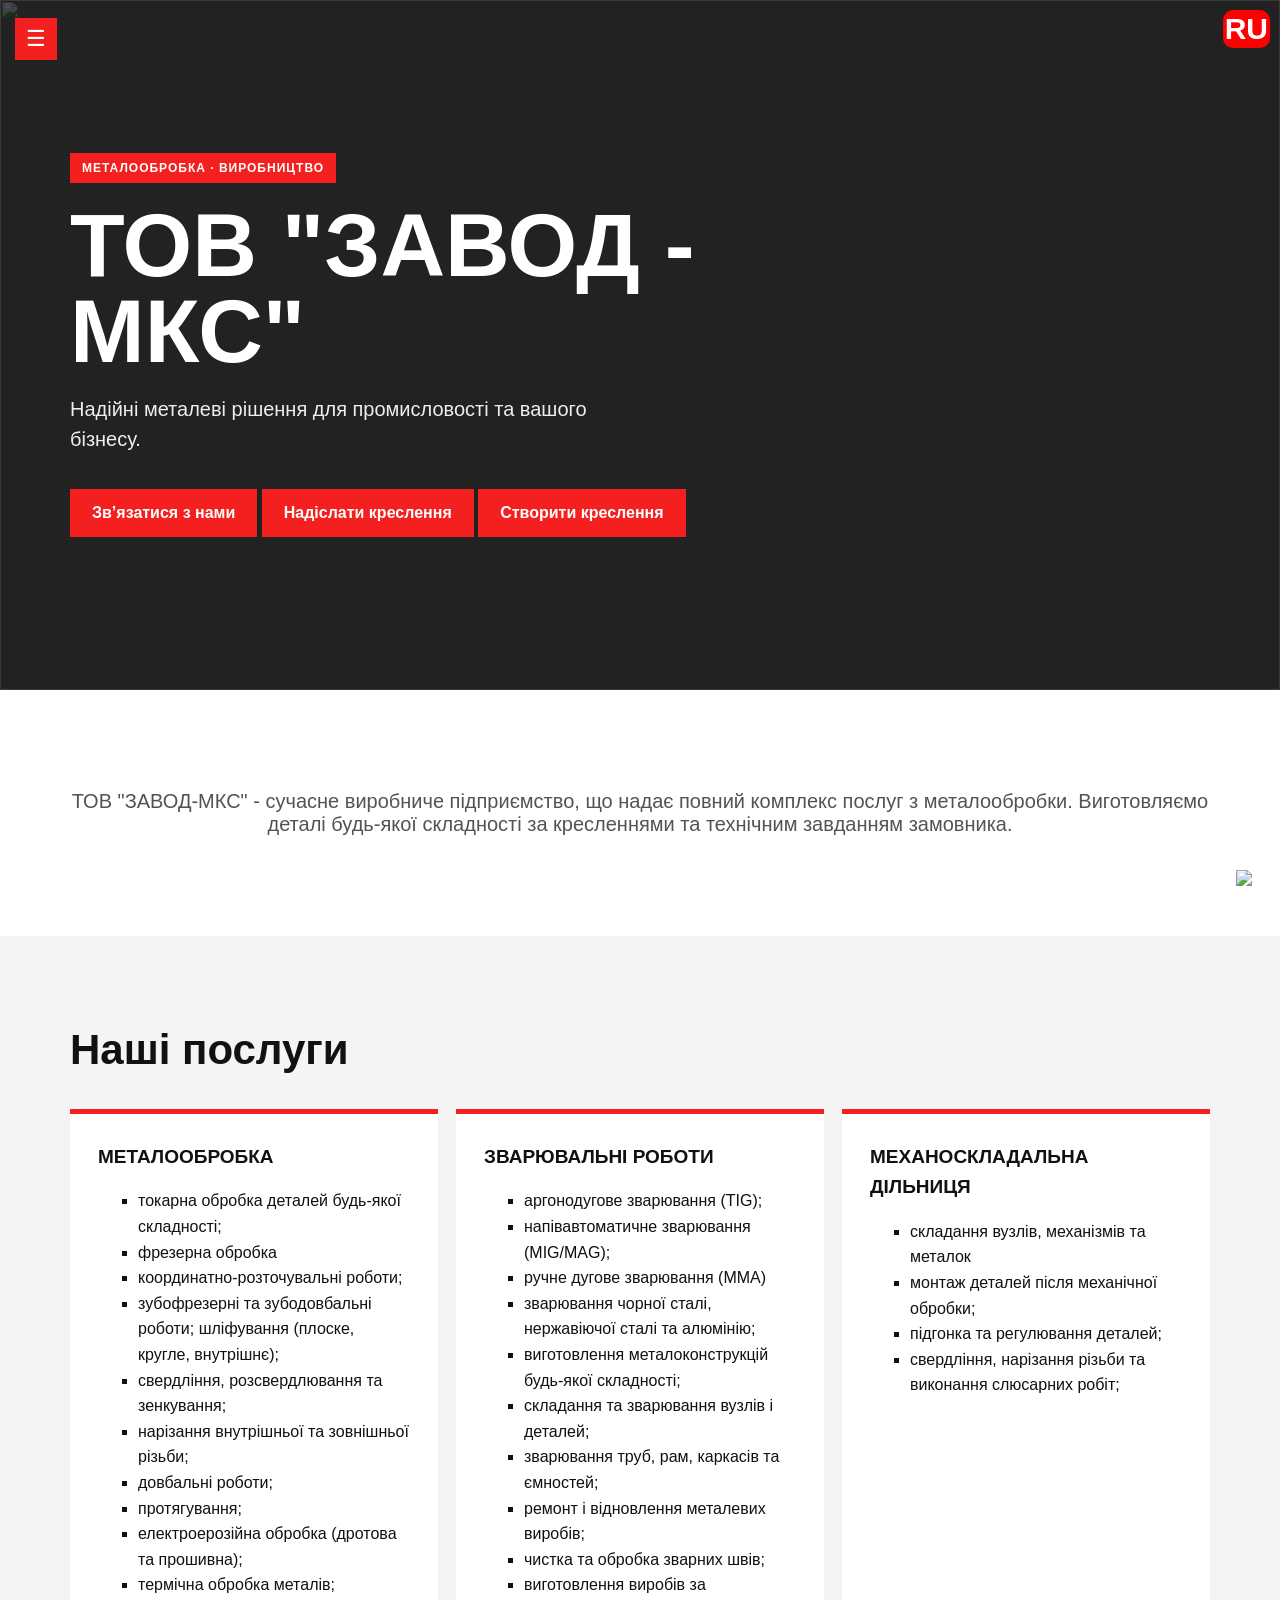
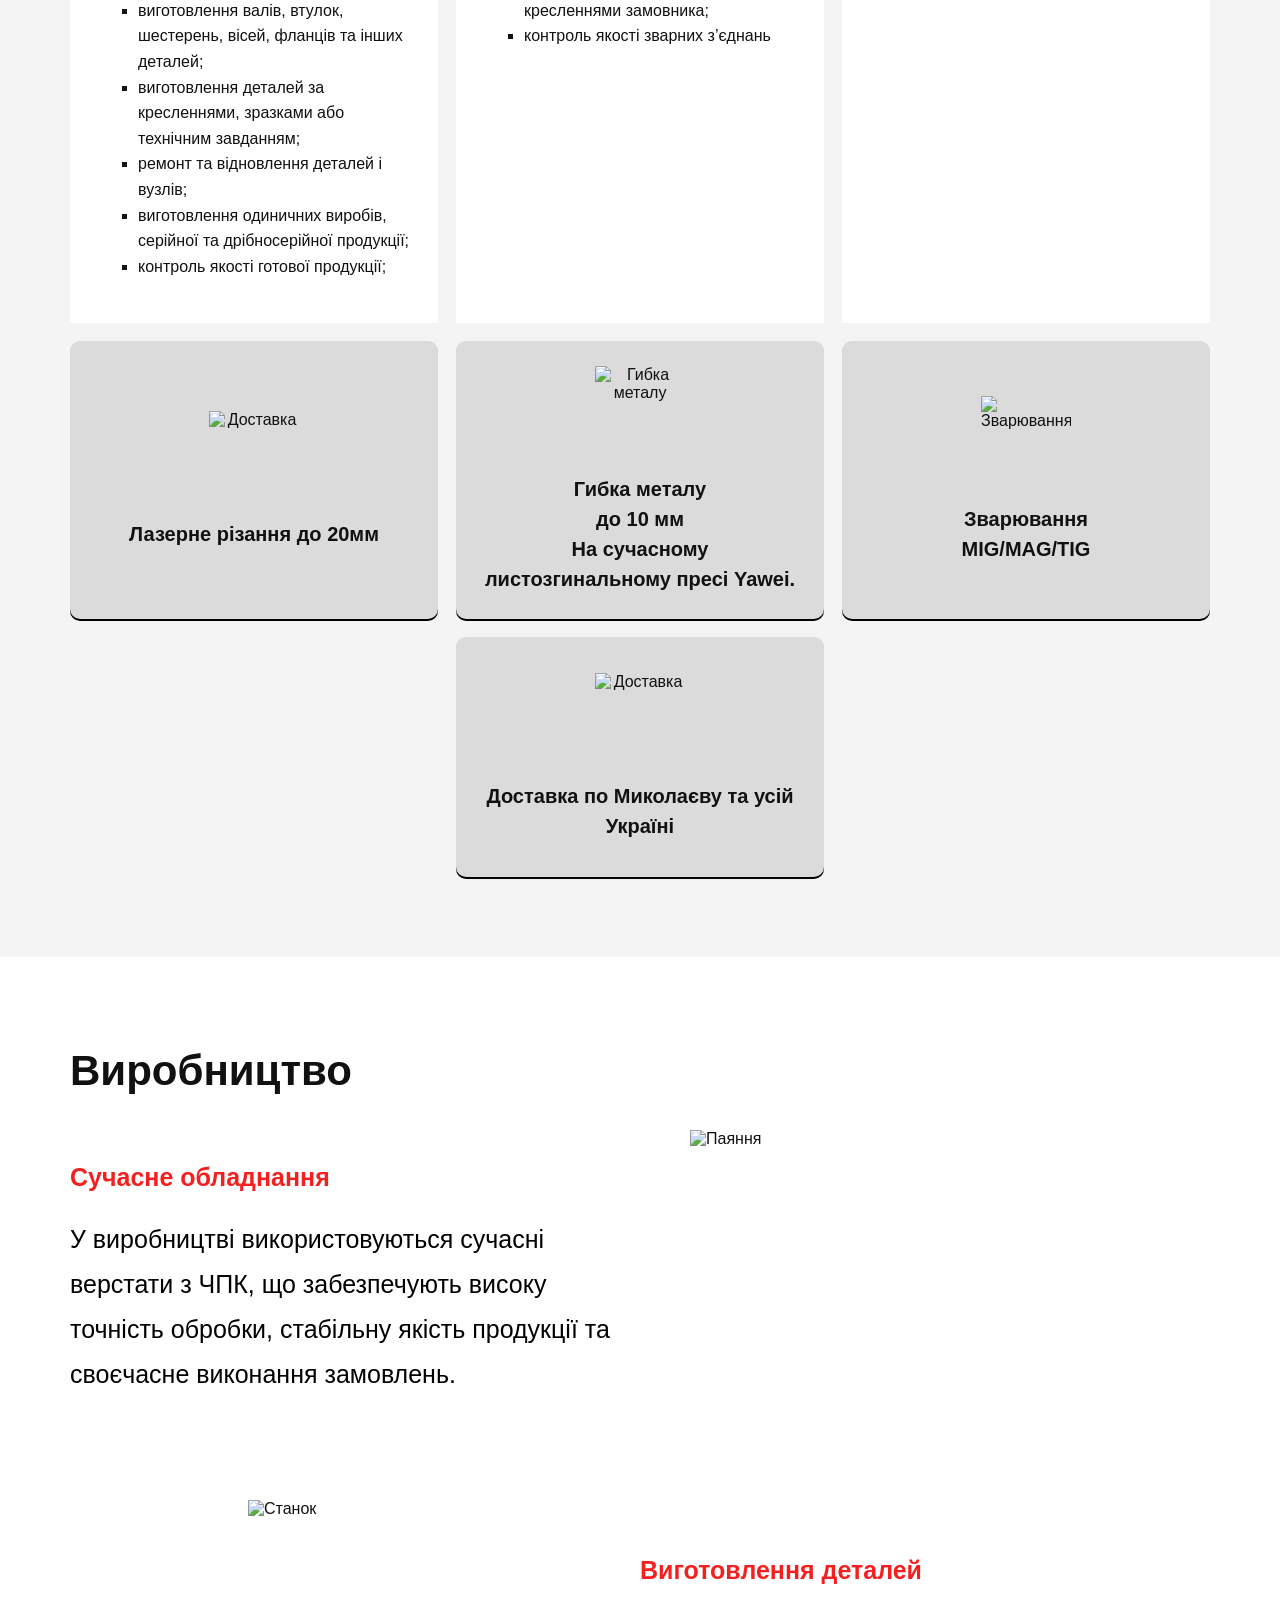
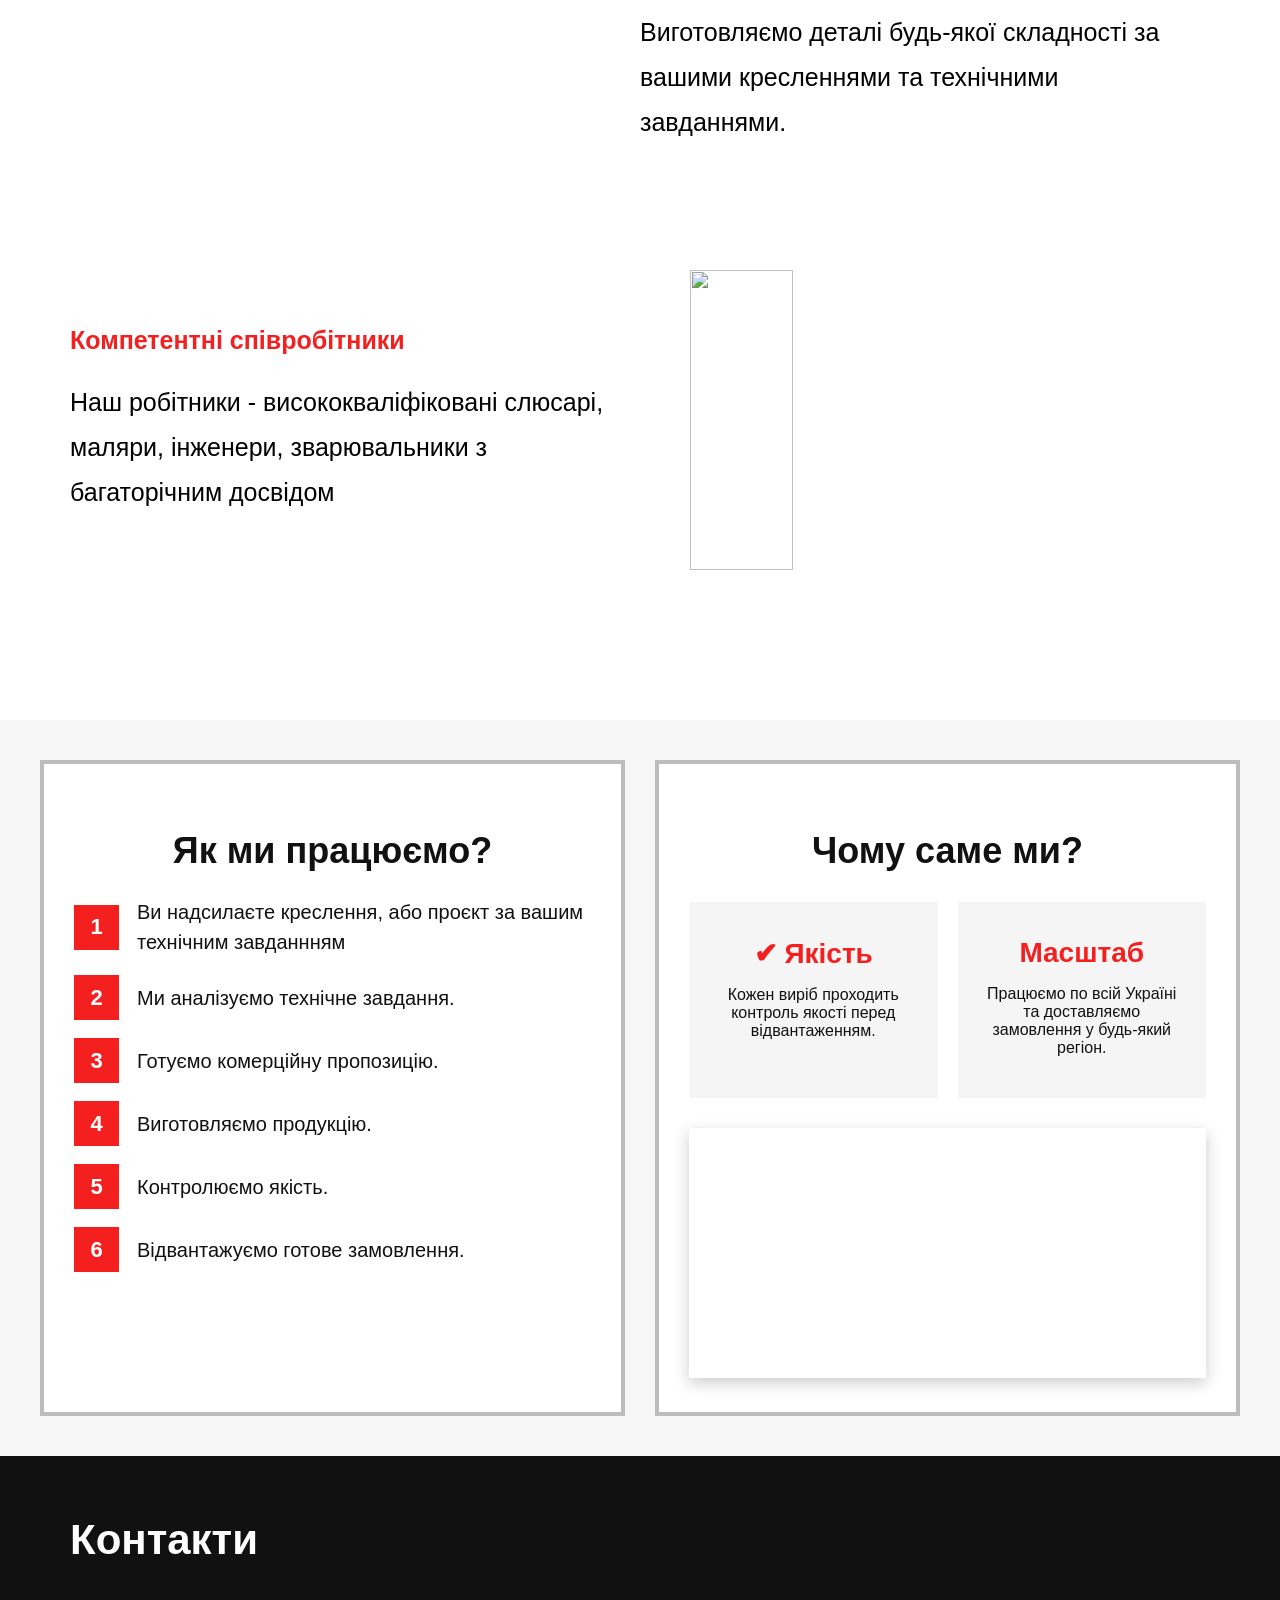
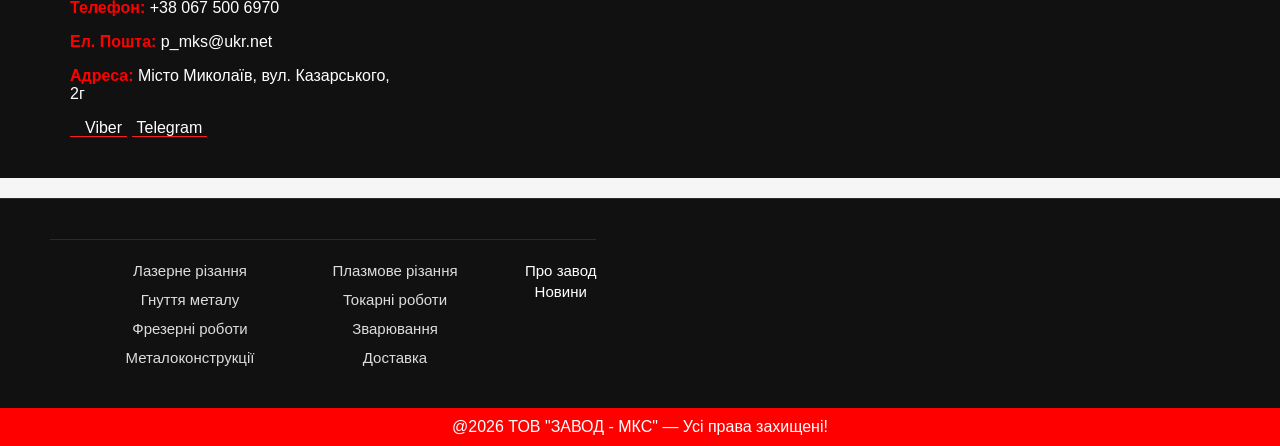
==== index.html @ 761d8a77 "Add files via upload" ====
<!doctype html>
<html lang="uk">
<head>
  <meta charset="utf-8" />
  <link rel="stylesheet" href="./index.css">
  <meta name="viewport" content="width=device-width, initial-scale=1">
<meta name="description" content="ТОВ «ЗАВОД-МКС» — виробник металоконструкцій у Миколаєві. Проєктування, виготовлення та монтаж металоконструкцій, лазерне різання, гнуття металу, токарні, фрезерні та зварювальні роботи.">
  <link rel="icon" href="./image/favicon.ico" type="image/x-icon">
   
  <title>ТОВ "ЗАВОД-МКС" – виготовлення металоконструкцій у Миколаєві | Проектування | Монтаж | Офіційний сайт компанії</title>
</head>

<body class="menu-closed">
  <button
    class="menu-toggle"
    type="button"
    aria-label="Відкрити меню"
    aria-expanded="false"
  >
    ☰
  </button>

  <aside class="sidebar">
    <div class="logo">
      ТОВ "ЗАВОД <br />
      <span>- МКС"</span>
    </div>

    <div class="side-title">Навігація</div>

    <nav>
      <ul>
      <a target="_blank" href="./aboutus.html">Про нас</a>
      <a target="_blank" href="./news.html">Новини</a>
      <a href="#contacts">Контакти</a>
      </ul>
    </nav>
    <div class="sidebar-social">

   <a href="viber://add?number=380675006970" class="viber-button" target="_blank">
        <img src="https://cdn-icons-png.flaticon.com/512/3938/3938039.png" alt="Viber">
    </a>

    <a target="_blank" href="https://t.me/p_mks1">
        <img src="https://upload.wikimedia.org/wikipedia/commons/thumb/8/83/Telegram_2019_Logo.svg/960px-Telegram_2019_Logo.svg.png" alt="Telegram">
    </a>

</div>
<a class="QRcode"><img width="100px" src="./image/favicon.svg" alt="QR code"></a>
  </aside>

  <main>
    <section class="hero" id="about">
      <img

        class="hero-img"
        img src="./image/photo_2026-06-26_18-58-12.jpg">

      <div class="hero-content">
        <span class="tag">МЕТАЛООБРОБКА · ВИРОБНИЦТВО</span>

        <h1>ТОВ "ЗАВОД - МКС"</h1>
      
        <p>
          Надійні металеві рішення для промисловості та вашого бізнесу.
        </p>

        <a class="btn" href="#contacts">
          Зв’язатися з нами
        </a>
        <a target="_blank" class="btn" href="https://t.me/p_mks1">
           Надіслати креслення
        </a>
 <a target="_blank" class="btn" href="https://t.me/p_mks1">
           Створити креслення
        </a>
      </div>
    </section>
    <section class="info">
      <p>ТОВ "ЗАВОД-МКС" - сучасне виробниче підприємство, що надає повний комплекс послуг з металообробки. Виготовляємо деталі будь-якої складності за кресленнями та технічним завданням замовника.</p>
    </section>

    <section class="services" id="services">
      <h2>Наші послуги</h2>

      <div class="grid">
        <article class="card">
          <h3>Металообробка</h3>
          <p>
            <ul type="square">
            <li>токарна обробка деталей будь-якої складності;</li>
             <li>фрезерна обробка</li>
              <li>координатно-розточувальні роботи;</li>
<li>зубофрезерні та зубодовбальні роботи;
шліфування (плоске, кругле, внутрішнє);</li>
                <li>свердління, розсвердлювання та зенкування;</li>
                <li>нарізання внутрішньої та зовнішньої різьби;</li>
                <li>довбальні роботи;</li>
                <li>протягування;</li>
                <li>електроерозійна обробка (дротова та прошивна);</li>
                 <li>термічна обробка металів;</li>
                  <li>виготовлення валів, втулок, шестерень, вісей, фланців та інших деталей;</li>
                   <li>виготовлення деталей за кресленнями, зразками або технічним завданням;</li>
                    <li>ремонт та відновлення деталей і вузлів;</li>
                     <li>виготовлення одиничних виробів, серійної та дрібносерійної продукції;</li>
                      <li>контроль якості готової продукції;</li>
               
</ul>
          </p>
        </article>

        <article class="card">
          <h3>Зварювальні роботи</h3>
          <p>
            <ul type="square">

           
           <li>аргонодугове зварювання (TIG);</li>
           <li>напівавтоматичне зварювання (MIG/MAG);</li>
<li>ручне дугове зварювання (MMA)</li>
              <li>зварювання чорної сталі, нержавіючої сталі та алюмінію;</li>
              <li>виготовлення металоконструкцій будь-якої складності;</li>
              <li>складання та зварювання вузлів і деталей;</li>
              <li>зварювання труб, рам, каркасів та ємностей;</li>
              <li>ремонт і відновлення металевих виробів;</li>
              <li>чистка та обробка зварних швів;</li>
              <li>виготовлення виробів за кресленнями замовника;</li>
              <li>контроль якості зварних з’єднань</li>
           
</ul>
          </p>
        </article>
 <article class="card">
          <h3>Механоскладальна дільниця</h3>
          <p>
            <ul type="square">
<li>складання вузлів, механізмів та металок </li>
 <li>монтаж деталей після механічної обробки;</li>
                <li>підгонка та регулювання деталей;</li>
                <li>свердління, нарізання різьби та виконання слюсарних робіт;</li>
            </ul>
          </p>
        </article>
         <article class="special-cards">
    <img src="./image/laser.jpg" alt="Доставка">
    <p>Лазерне різання <b>до 20мм</b></p>
</article>
<article class="special-cards">
    <img src="./image/Gibka.svg" alt="Гибка металу">
    <p>Гибка металу<br>до 10 мм <br> На  сучасному листозгинальному пресі <b>Yawei</b>.</p>
</article>
<article class="special-cards">
    <img src="./image/payalnik.svg" alt="Зварювання">
    <p>Зварювання<br>MIG/MAG/TIG</p>
</article>
       <article class="special-cards delivery-card" >
    <img src="./image/ChatGPT Image 27 черв. 2026 р., 00_23_21.svg" alt="Доставка">
    <p>Доставка по Миколаєву та усій Україні</p>
</article>




        
      </div>
    </section>

    <section id="gallery">
    <h2>Виробництво</h2>

    <div class="production-item">
        <div class="production-text">
            <h3>Сучасне обладнання</h3>
            <p>
                У виробництві використовуються сучасні верстати з ЧПК,
                що забезпечують високу точність обробки, стабільну якість
                продукції та своєчасне виконання замовлень.
            </p>
        </div>

        <img src="./image/photo_2026-06-26_18-58-12.jpg" alt="Паяння">
    </div>

    <div class="production-item reverse">
       <div class="production-text">
          
           <h3>Виготовлення деталей</h3>
       <p>
             Виготовляємо деталі будь-якої складності за вашими кресленнями та технічними завданнями.
            </p>
        </div>
        <img src="./image/photo_2026-06-26_18-58-18.jpg" alt="Станок">
    </div>
    <div class="production-item">
       <div class="production-text">
   <h3>Компетентні співробітники</h3>
    <p>Наш робітники - висококваліфіковані слюсарі, маляри, інженери, зварювальники з багаторічним досвідом</p>
  </div>

  <img src="./image/photo_2026-06-26_18-58-22.jpg">
</div>
</section>
<div class="info-section">

    <!-- Лівий блок -->
    <div class="work">
        <h3>Як ми працюємо?</h3>

        <div class="step">
            <span>1</span>
            <p>Ви надсилаєте креслення, або проєкт за вашим технічним завданнням</p>
        </div>

        <div class="step">
            <span>2</span>
            <p>Ми аналізуємо технічне завдання.</p>
        </div>

        <div class="step">
            <span>3</span>
            <p>Готуємо комерційну пропозицію.</p>
        </div>

        <div class="step">
            <span>4</span>
            <p>Виготовляємо продукцію.</p>
        </div>

        <div class="step">
            <span>5</span>
            <p>Контролюємо якість.</p>
        </div>

        <div class="step">
            <span>6</span>
            <p>Відвантажуємо готове замовлення.</p>
        </div>
    </div>

    <!-- Правий блок -->
   <div class="cards">
    <h3>Чому саме ми?</h3>

    <div class="why-grid">

        <div class="why-card">
            <h2>✔ Якість</h2>
            <p>Кожен виріб проходить контроль якості перед відвантаженням.</p>
        </div>

        <div class="why-card">
            <h2> Масштаб</h2>
            <p>Працюємо по всій Україні та доставляємо замовлення у будь-який регіон.</p>
        </div>

    </div>

    <video class="why-video" autoplay muted loop>
        <source src="./image/820648840754565_1782490165.mp4" type="video/mp4">
        Ваш браузер не підтримує відео.
    </video>

</div>
    </div>

</div>

    <section class="contacts" id="contacts">
      <div>
        <h2>Контакти</h2>   

        <div class="contact-list">
          <p><b>Телефон: </b><a style="text-decoration: none;" href="tel:+380675006970"> +38 067 500 6970</a></p>
          <p><b>Ел. Пошта: </b><a style="text-decoration: none;" href="mailto:p_mks@ukr.net">p_mks@ukr.net</a></p>
          <p><b>Адреса: </b><a style="text-decoration: none;" href="https://maps.app.goo.gl/kvUd4vsqKeRuADbv7"> Місто Миколаїв, вул. Казарського, 2г</a></p>
        </div>

        <p class="social">
          <a style="text-decoration: none;" href="#"></a>
          <a style="text-decoration: none;" href="viber://add?number=380675006970">Viber</a>
          <a style="text-decoration: none;" target="_blank" href="https://t.me/p_mks1">Telegram</a>
        </p>
      </div>

      <div class="map">
       <iframe src="https://www.google.com/maps/embed?pb=!1m18!1m12!1m3!1d2721.8354422078733!2d32.0556218!3d46.98456669999999!2m3!1f0!2f0!3f0!3m2!1i1024!2i768!4f13.1!3m3!1m2!1s0x40c5cb7e267bd727%3A0x16fc075659469d94!2z0KLQntCSICLQl9CQ0JLQntCUIC0g0JzQmtChIg!5e0!3m2!1sru!2sua!4v1783364056772!5m2!1sru!2sua" 
       width="600" 
       height="450"
        style="border:0;"
         allowfullscreen="" 
         loading="lazy" 
         referrerpolicy="strict-origin-when-cross-origin">
        </iframe>
      </div>
      </section>
      <div class="footer-production">

    <ul>
        <div class="footer-production">

    <div>

        <ul class="footer-list">
            <li>Лазерне різання</li>
            <li>Плазмове різання</li>
            <li>Гнуття металу</li>
            <li>Токарні роботи</li>
            <li>Фрезерні роботи</li>
            <li>Зварювання</li>
            <li>Металоконструкції</li>
            <li>Доставка</li>
        </ul>
    </div>

    <div>

        <ul class="footer-list-links">
            <li><a href="./aboutus.html">Про завод</a></li>
            <li><a href="./news.html">Новини</a></li>
        </ul>
    </div>

</div>
  <a class="tell" href="tel:+380675006970"><img src="./image/tell.png"></a>
<a class="lang" href="./ru/index.html">RU</a>

  </main>

  <footer>
    <div > 
   @2026 ТОВ "ЗАВОД - МКС" — Усі права захищені!
    </div>
  </footer>


  <script>
    const toggle = document.querySelector(".menu-toggle");
    const menuLinks = document.querySelectorAll("nav a");

    function isMobile() {
      return window.innerWidth <= 800;
    }

    function updateMenuButton() {
      const isClosed = document.body.classList.contains("menu-closed");

      toggle.textContent = isClosed ? "☰" : "×";
      toggle.setAttribute("aria-expanded", String(!isClosed));
      toggle.setAttribute(
        "aria-label",
        isClosed ? "Відкрити меню" : "Закрити меню"
      );
    }

    function syncMenu() {
      if (isMobile()) {
        document.body.classList.add("menu-closed");
      } else {
        document.body.classList.remove("menu-closed");
      }

      updateMenuButton();
    }

    toggle.addEventListener("click", () => {
      document.body.classList.toggle("menu-closed");
      updateMenuButton();
    });
ц
    menuLinks.forEach((link) => {
      link.addEventListener("click", () => {
        if (isMobile()) {
          document.body.classList.add("menu-closed");
          updateMenuButton();
        }
      });
    });

    window.addEventListener("resize", syncMenu);

    syncMenu();
  </script>
</body>
</html>
---- index.css ----
:root {
  --orange: #f42020;
  --black: #111;
  --white: #fff;
  --line: #e8e8e8;
  --sidebar-width: 235px;
}

* {
  box-sizing: border-box;
}

html {
  scroll-behavior: smooth;
}

body {
  margin: 0;
  font-family: Arial, Helvetica, sans-serif;
  color: var(--black);
  background: #f6f6f6;
  overflow-x: hidden;
}

.sidebar {
  position: fixed;
  z-index: 4;
  top: 0;
  left: 0;
  display: flex;
  flex-direction: column;
  width: var(--sidebar-width);
  height: 100vh;
  padding: 30px 24px;
  color: var(--white);
  background: var(--black);
  transition: transform 0.3s ease;
}

.logo {
  font-size: 23px;
  font-weight: 900;
  line-height: 1.05;
  letter-spacing: 1px;
}

.logo span {
  color: var(--orange);
}

.side-title {
  margin: 55px 0 14px;
  color: #999;
  font-size: 11px;
  letter-spacing: 1.4px;
  text-transform: uppercase;
}

nav a {
  display: block;
  padding: 12px 0;
  color: var(--white);
  font-size: 15px;
  line-height: 50px;
  text-decoration: none;
  border-bottom: 1px solid #292929;
}

nav a:hover {
  color: var(--orange);
}

.side-foot {
  margin-top: auto;
  color: #999;
  font-size: 12px;
  line-height: 1.5;
}

.sidebar-social {
  display: flex;
  gap: 18px;
  margin-top: 35px;
}

.sidebar-social img {
  display: flex;
  margin-left: 30px;
  width: 34px;
  height: 34px;
  transition: .3s;
}

.QRcode {
  margin: 30px 0 0 40px;
}

.sidebar-social img:hover {
  transform: scale(1.15);
}

/* Menu button */

.menu-toggle {
  position: fixed;
  z-index: 10;
  top: 18px;
  left: 250px;
  width: 42px;
  height: 42px;
  color: var(--white);
  font-size: 22px;
  cursor: pointer;
  background: var(--orange);
  border: 0;
  transition: left 0.3s ease;
}
main,
footer {
    margin-left: var(--sidebar-width);
    transition: margin-left .3s ease;
}

body.menu-closed main,
body.menu-closed footer {
    margin-left: 0;
}

body.menu-closed .sidebar {
  transform: translateX(calc(-100% - 5px));
}
body.menu-closed .menu-toggle {
  left: 15px;
}
/* Main content */

section {
  padding: 80px 70px;
  background: var(--white);
}

.hero {
  position: relative;
  display: flex;
  align-items: center;
  min-height: 690px;
  overflow: hidden;
  background: #222;

}

.hero-img {
  position: absolute;
  top: 0;
  left: 0;
  width: 100%;
  height: 100%;
  object-fit: cover;
  z-index: 0;
  filter: brightness(30%);

}

.hero::before {
  position: absolute;
  inset: 0;
  content: "";
}

.hero-overlay {
  position: absolute;
  inset: 0;
  background: rgba(0, 0, 0, 0.775);
  z-index: 1;
}

.hero-content {
  position: relative;
  z-index: 2;
  max-width: 690px;
  color: var(--white);
}

.tag {
  display: inline-block;
  padding: 8px 12px;
  color: var(--white);
  font-size: 12px;
  font-weight: 700;
  letter-spacing: 1px;
  background: var(--orange);
}

h1 {
  margin: 20px 0;
  font-size: clamp(44px, 7vw, 92px);
  line-height: 0.95;
  text-transform: uppercase;
}

h2 {
  margin: 10px 0 35px;
  font-size: 42px;
}

.hero p {
  max-width: 520px;
  color: #eee;
  font-size: 20px;
  line-height: 1.5;
}

.btn {
  display: inline-block;
  margin-top: 15px;
  padding: 15px 22px;
  color: var(--white);
  font-weight: 700;
  text-decoration: none;
  background-color: var(--orange);
  transition: background-color 0.3s ease;
}

.btn:hover {
  background-color: #bb2727;

}

.eyebrow {
  color: var(--orange);
  font-size: 12px;
  font-weight: 700;
  letter-spacing: 1.4px;
  text-transform: uppercase;

}

/* Services */

.services {
  background: #f4f4f4;
}

.grid {
  display: grid;
  grid-template-columns: repeat(3, 1fr);
  gap: 18px;
}


.card {
  min-height: 180px;
  padding: 28px;
  background: var(--white);
  border-top: 5px solid var(--orange);
  line-height: 1.6;
}

.card h3 {
  margin: 0 0 12px;
  font-size: 19px;
  text-transform: uppercase;
}

.card p {
  margin: 0;
  color: #666;
  line-height: 1.5;
}

.special-cards {
  display: flex;
  flex-direction: column;
  justify-content: center;
  align-items: center;
  text-align: center;

  background: #dbdbdb;
  border-radius: 10px;
  box-shadow: 0px 2px black;
  padding: 25px 20px;
  min-height: 240px;
  transition: .3s;
}

.special-cards img {
  width: 90px;
  height: 90px;
  margin-bottom: 18px;
}

.special-cards p {
  margin: 0;
  font-size: 20px;
  line-height: 1.5;
  font-weight: 600;
}

.special-cards:nth-child(2) {
  margin-left: 50%;
}

.special-cards:hover {
  transform: translateY(-5px);
  box-shadow: 2px 2px black;
}

.delivery-card {
  grid-column: 2;
}

.info {
  color: #535353;
  text-align: center;
  font-size: 20px;
}

/* Gallery */

.production-item {
  font-family: Arial, Helvetica, sans-serif;
  display: flex;
  align-items: center;
  gap: 50px;
  margin-bottom: 70px;
}

.production-item img {
  width: 30%;
  height: 300px;
  object-fit: cover;

}

.production-text {
  width: 50%;
}

.production-text h3 {
  margin-bottom: 20px;
  font-size: 25px;
  color: var(--orange);
}

.production-text p {
  font-size: 25px;
  line-height: 1.8;
  color: #000000;
}

.production-item.reverse {
  flex-direction: row-reverse;
}

.advantages {
  display: flex;
  gap: 30px;
  margin: 40px;
  align-items: stretch;
}

.info-section {
  display: flex;
  gap: 30px;
  align-items: stretch;
  margin: 40px;
}

.work,
.cards {
  flex: 1;
  background: #fff;
  border: 4px solid #bcbcbc;
  padding: 30px;
}

.cards {
  border: 4px solid #bcbcbc;
  padding: 30px;
  background: #fff;
}

.cards h3 {
  text-align: center;
  font-size: 36px;
  margin-bottom: 30px;
}

.why-grid {
  display: flex;
  gap: 20px;
}

.why-card {
  flex: 1;
  background: #f5f5f5;
  padding: 25px;
  text-align: center;
  transition: .3s;
}

.why-video {
  width: 100%;
  height: 250px;
  margin-top: 30px;
  object-fit: cover;
  box-shadow: 0 5px 15px rgba(0, 0, 0, .2);
}

.why-card:hover {
  transform: translateY(-5px);
  box-shadow: 0 8px 20px rgba(0, 0, 0, .15);
}

.why-card h2 {
  margin-bottom: 15px;
  color: #f42020;
  font-size: 28px;
}

.work {
  border: 4px solid #bcbcbc;

  padding: 30px;
  background: #fff;
}

.work h3 {
  text-align: center;
  font-size: 36px;
  margin-bottom: 25px;
}

.step {
  display: flex;
  align-items: center;
  gap: 18px;
  margin-bottom: 18px;
}

.step span {
  min-width: 45px;
  height: 45px;
  background: #f42020;
  color: #fff;
  display: flex;
  justify-content: center;
  align-items: center;
  font-size: 22px;
  font-weight: bold;
}

.step p {
  margin: 0;
  font-size: 20px;
  line-height: 1.5;
}

/* Contacts */
.contacts{
    display:grid;
    grid-template-columns:320px 1fr;
    gap:35px;
    padding:50px 70px 25px;
    background:#111;
    color:#fff;

}
.contacts a{
  text-decoration:none;
  color:#ffffff;
}

.contact-list b {
  color: rgb(255, 0, 0);
}

.contact-list a {
  color: #fff;
   transition: color .3s ease-in-out;
}

.contact-list a:hover{
  color:red;
}

.social a {
  color: #fff;
  text-decoration: none;
  border-bottom: 1px solid var(--orange);
  gap: 0 10px;
  transition: color 0.3s ease-in-out;
  padding: 0 5px;
}

.social a:hover {
  color: rgb(38, 0, 255);
}

.map{
    min-height:220px;
}

.map iframe{
    width:100%;
    height:220px;
    min-height:220px;
}

.footer-production{
     background:#111;
    color:#fff;

    display:flex;
    text-align:center;
    justify-content:space-between;
    gap:40px;

    margin-top:20px;
    padding-top:20px;
    padding-left:50px;
    padding-bottom:20px;
    border-top:1px solid #2b2b2b;
}

.footer-production h3{
    margin:0 0 10px;
    font-size:22px;
}

.footer-production ul{
    margin:0;
    padding:0;
    list-style:none;
}

.footer-list{
    display:grid;
    grid-template-columns:repeat(2,minmax(180px,1fr));
    gap:8px 25px;
    color:#747474;
}

.footer-production li{
    color:#ddd;
    font-size:15px;
    line-height:1.4;
    
}

.footer-production a{
    color:#ddd;
    text-decoration:none;
}

.footer-production a{
    color:#fff;
    text-decoration:none;
    transition:.3s;
}

.footer-production a:visited{
    color:#fff;
}

.footer-production a:hover{
    color:var(--orange);
}

.footer-production a:hover{
    color:var(--orange);
}

footer {
  background: #ff0000;
  color: #fff;
  display: flex;
  justify-content: center;
  align-items: center;
  padding: 10px 0 10px 0;
}

/* Sidebar */

.sidebar-social {
  justify-content: center;
}

.sidebar-social img {
  margin: 0;
}

.QRcode {
  display: flex;
  justify-content: center;
  margin: 25px 0 0;
}

.QRcode img {
  width: 90px;
}

/*tell*/
.tell {
  position: fixed;
  bottom: 10px;
  right: 10px;
  z-index: 9999;
  padding-top: 12px;
  padding-right: 18px;
  font-weight: bold;
  border-radius: 60px;
}

.lang {
  position: fixed;
  z-index: 9999;
   top: 10px;
  right: 10px;

  background-color: red;
  color: white;
  text-align: var(--white);
  padding: 2px 2px 2px 2px;
  font-size: 30px;
  text-align: center;
  justify-content: center;
  font-weight: bold;
  border-radius: 10px;
text-decoration: none;

}

/* Mobile */

@media (max-width: 800px) {
  .info-section {
    display: flex;
    flex-direction: column;
    gap: 20px;
    margin: 0;
  }
.grid {
    display: grid;
    grid-template-columns: 1fr;
    gap: 15px;
  }
  .card {
    width: 100%;
    display: block;
  }

  .special-cards {
    width: 100%;
    margin: 0 !important;
  }
.production-item {
  margin-right: -10px;
}

  html,
  body {
    overflow-x: hidden;
  }

  section {
    padding: 45px 20px;
  }

  h1 {
    font-size: 42px;
    line-height: 1.1;
  }

  h2 {
    font-size: 30px;
    text-align: center;
  }

  h3 {
    text-align: center;
  }

  .hero {
    min-height: auto;
    padding: 100px 20px 60px;
    text-align: center;
  }

  .hero-content {
    max-width: 100%;
  }

  .hero p {
    max-width: 100%;
    font-size: 18px;
  }

  .btn {
    display: block;
    width: 100%;
    margin-top: 15px;
    text-align: center;
  }


  .info p {
    font-size: 18px;
    line-height: 1.6;
  }

  /* Наші послуги */

  .cards {
    padding: 15px;
  }

  .cards h3 {
    font-size: 24px;
    margin-bottom: 15px;
  }

    .why-grid {
    display: flex;
    flex-direction: column;
    gap: 15px;
  }
   .why-card {
    width: 100%;
  }


  .why-card h2 {
    font-size: 18px;
    margin-bottom: 8px;
  }

  .why-card p {
    font-size: 14px;
    line-height: 1.4;
  }

   .why-video {
    width: 100%;
    height: 150px;
  }

   .work,
  .cards {
    display: block;
    width: 100%;
    max-width: 100%;
    margin: 0 0 20px;
    padding: 15px;
  }

  .info-section {
    display: block;
    margin: 0;
  }
 .work h3,
.cards h3{
    font-size: 22px;
    margin-bottom: 15px;
}

  .step {
    align-items: flex-start;
  }

  .step p {
    font-size: 17px;
  }
  .contacts {
    display: flex;
    flex-direction: column;
  }

  .map iframe {
    height: 280px;
  }

  .contact-list p {
    font-size: 17px;
  }

  .social {
    display: flex;
    justify-content: center;
    gap: 20px;
    flex-wrap: wrap;
  }


  footer {
    flex-direction: column;
    text-align: center;
    gap: 10px;
    padding: 20px;
  }

  footer img {
    margin: 0;
  }


  .sidebar-social {
    justify-content: center;
  }

  .sidebar-social img {
    margin: 0;
  }

  .QRcode {
    display: flex;
    justify-content: center;
    margin: 25px 0 0;
  }

  .QRcode img {
    width: 90px;
  }
  .card,
.special-cards,
.delivery-card {
    width: 100% !important;
    margin: 0 !important;
}
.delivery-card {
    grid-column: auto !important;
}

/* FOOTER MOBILE */

.contacts{
    display: flex;
    flex-direction: column;
    width: 100%;
    padding: 40px 20px;
    gap: 30px;
}

.footer-production{
    display: flex;
    flex-direction: column;
    align-items: center;

    width: 100%;

    margin: 20px 0 0;
    padding: 20px 0;

    gap: 25px;

    border-top: 1px solid #2b2b2b;
}

.footer-list{
    display: flex;
    flex-direction: column;

    align-items: center;

    width: 100%;
    gap: 12px;
}

.footer-list-links{
    display: flex;
    flex-direction: column;

    align-items: center;

    width: 100%;
    gap: 12px;

    padding: 0;
    margin: 0;
}

.footer-list li,
.footer-list-links li{
    width: auto;
    margin: 0;
    text-align: center;
}

footer{
    width: 100%;
    margin: 0;
    padding: 15px;
    text-align: center;
}
}
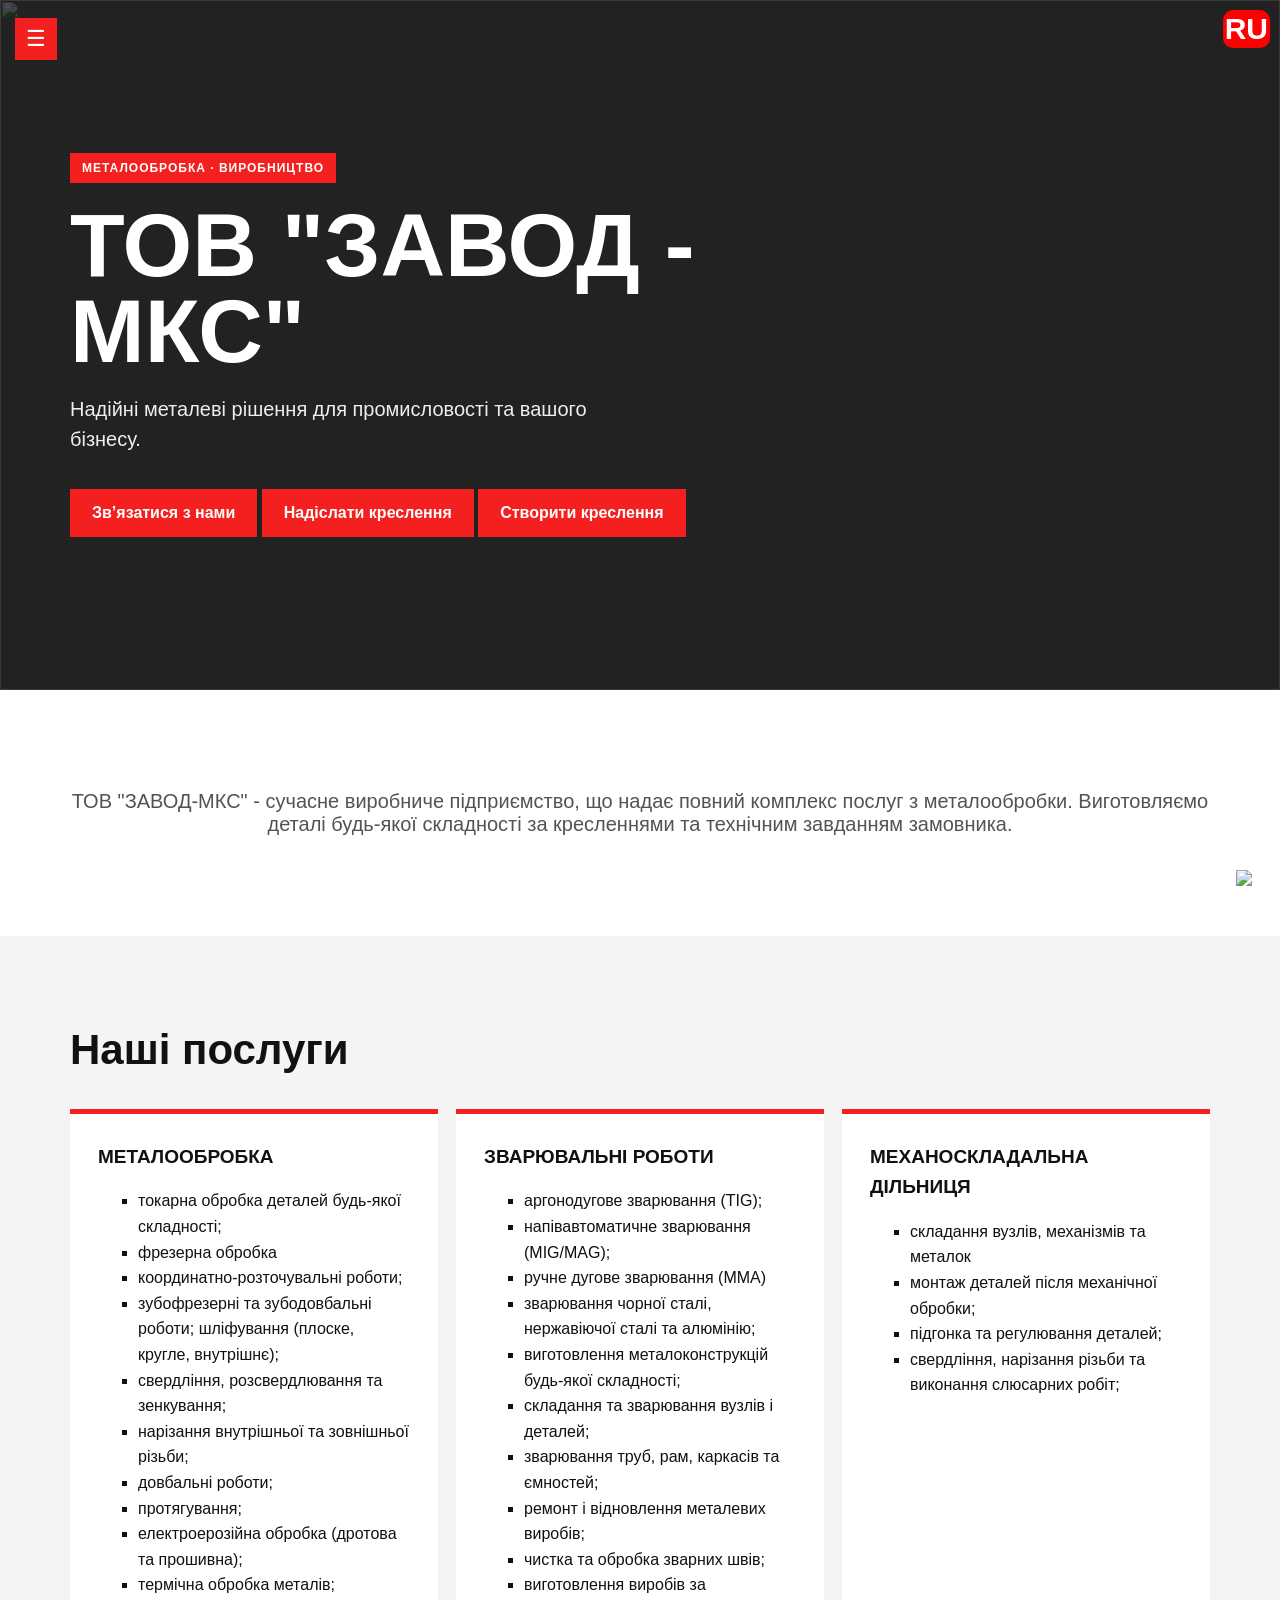
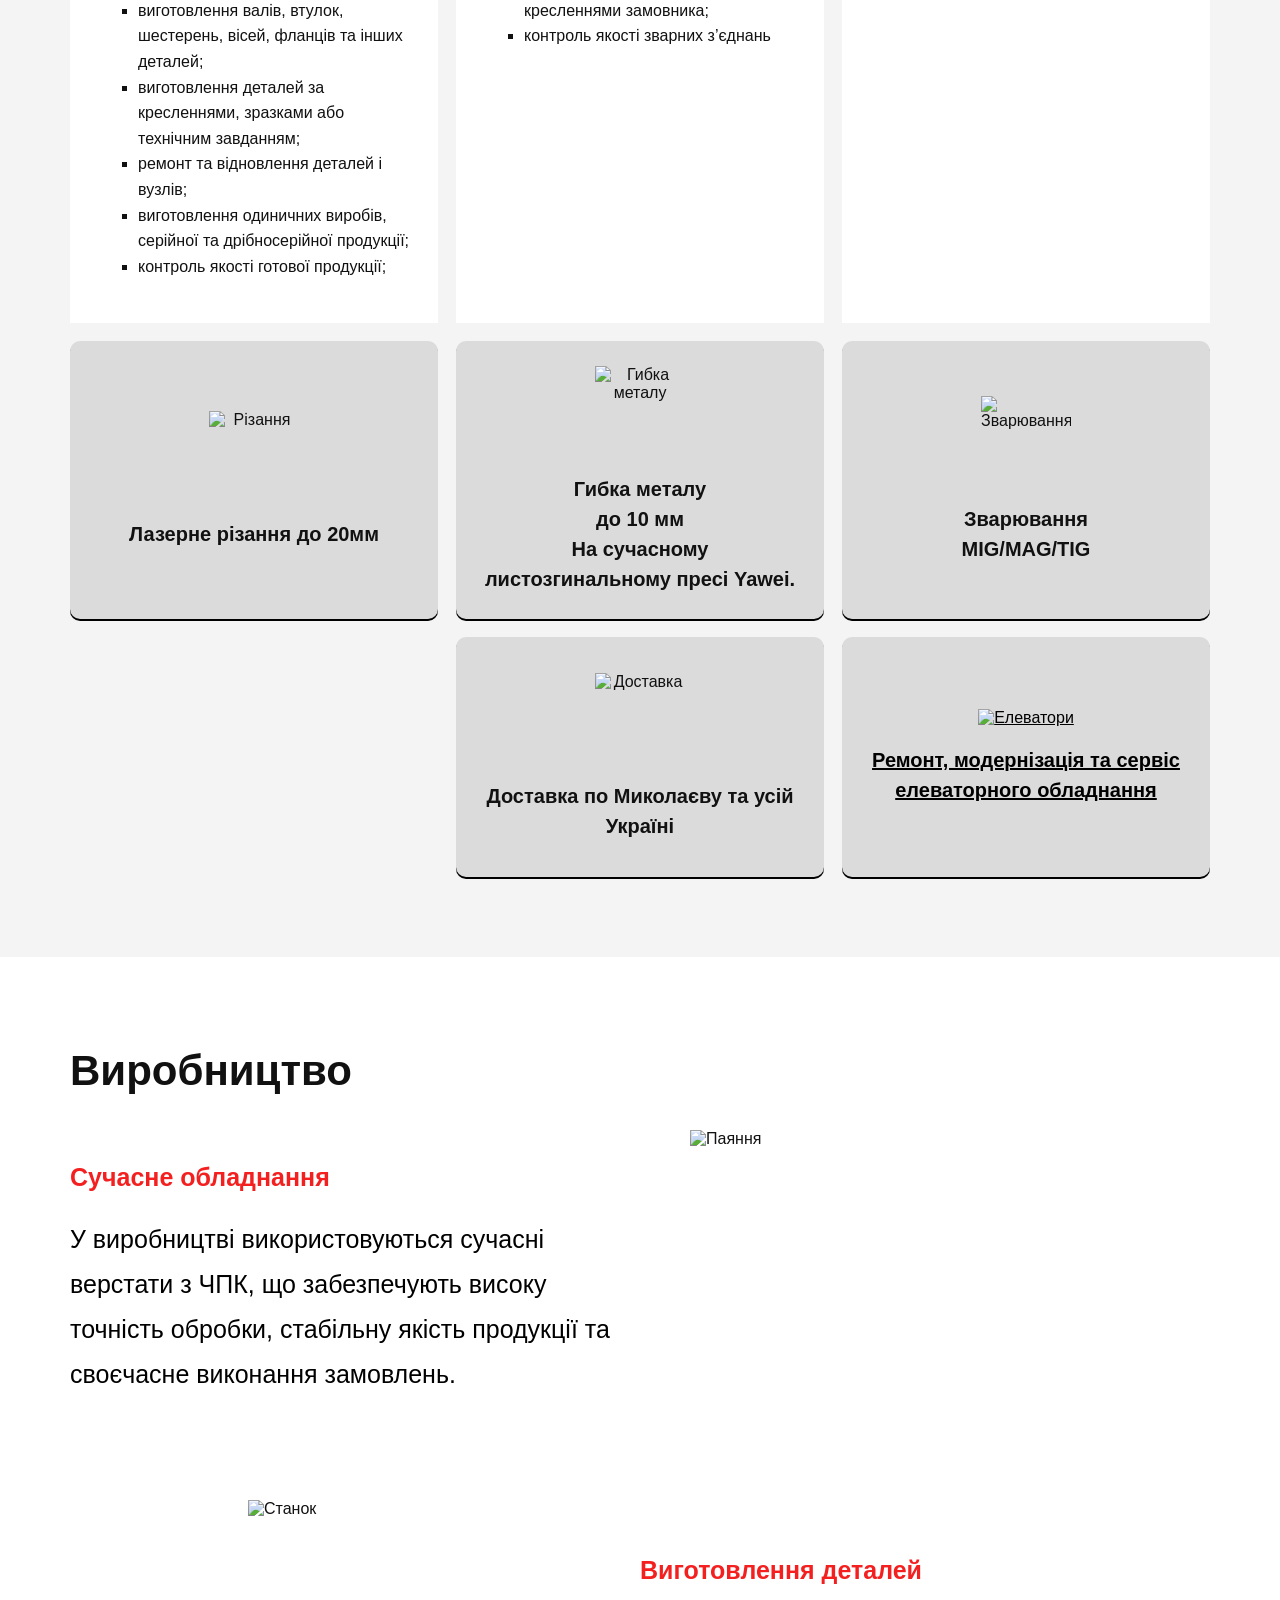
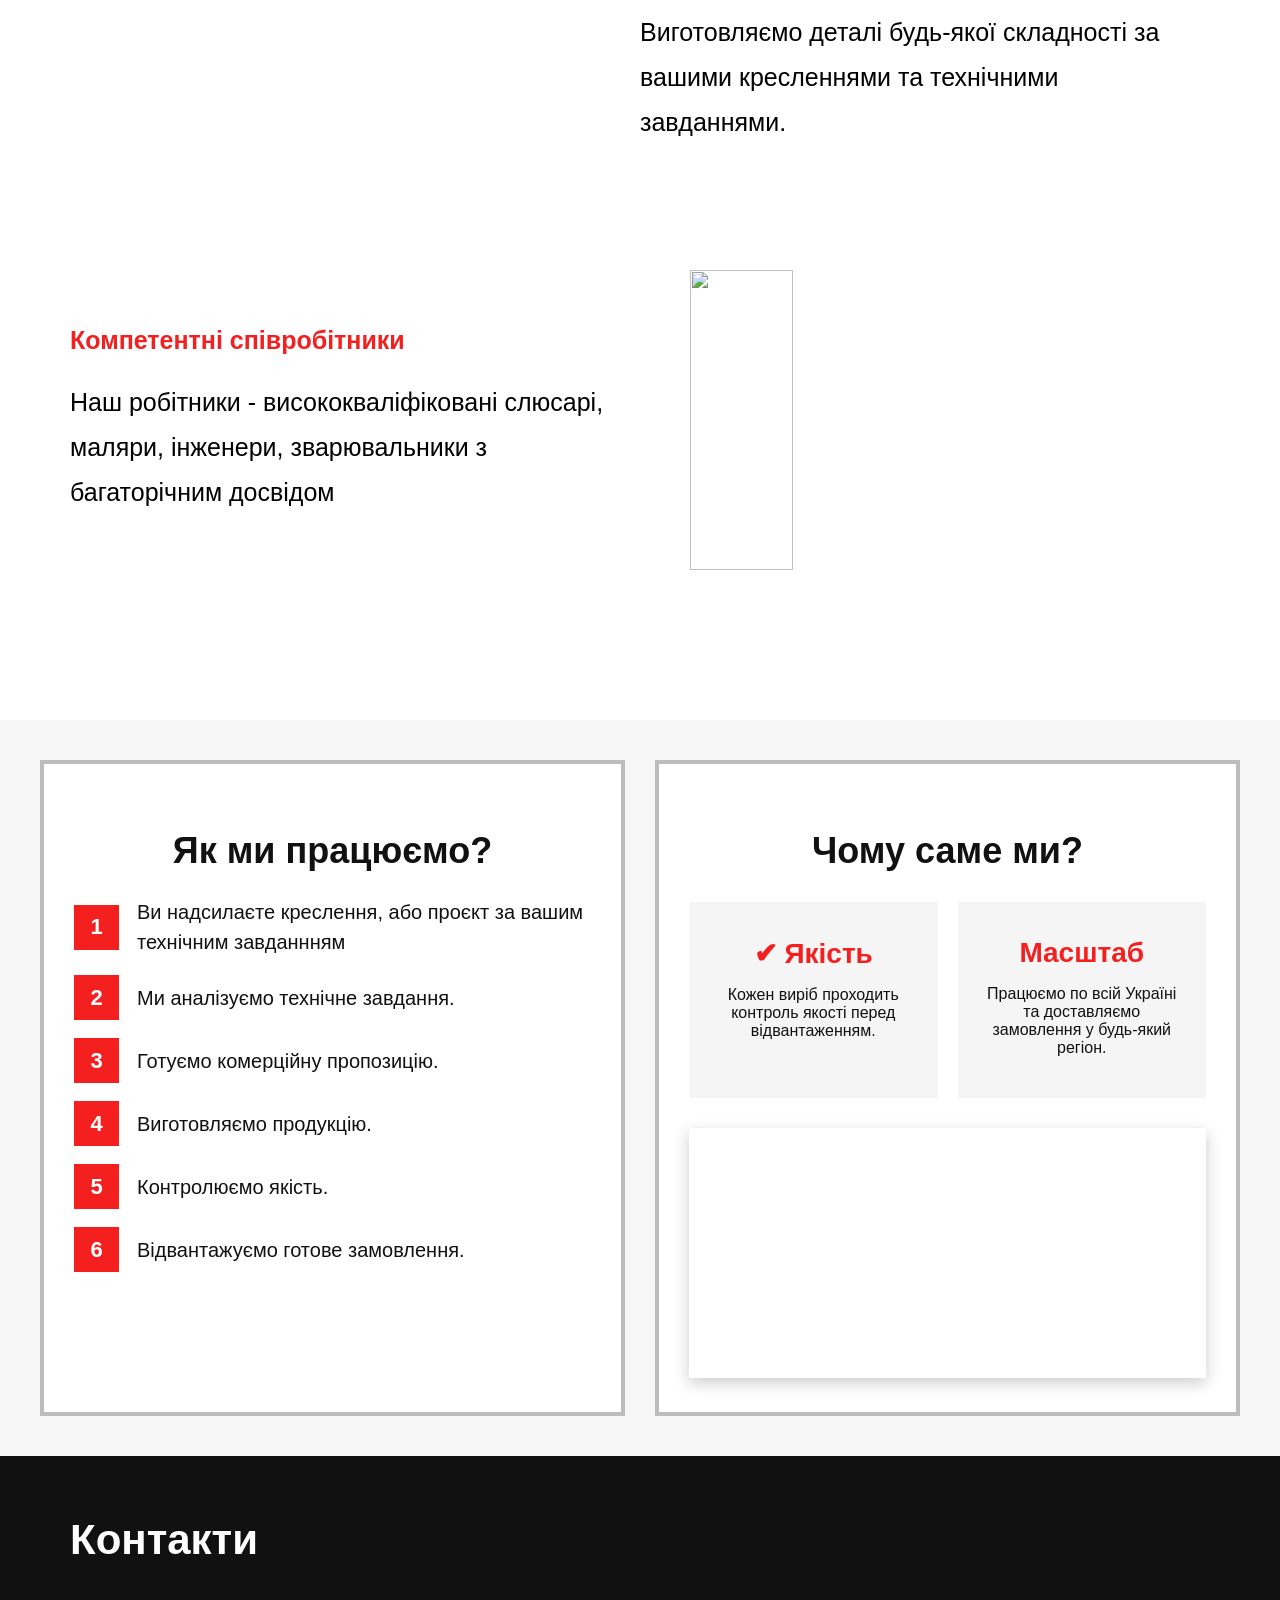
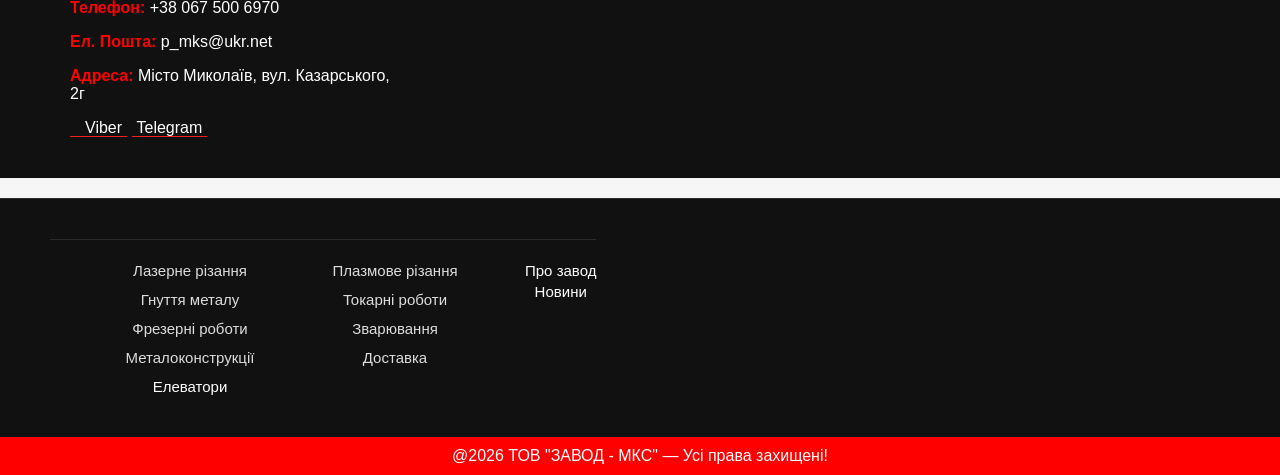
==== commit c99a7f56: "Add files via upload" ====
--- a/index.html
+++ b/index.html
@@ -7,7 +7,7 @@
 <meta name="description" content="ТОВ «ЗАВОД-МКС» — виробник металоконструкцій у Миколаєві. Проєктування, виготовлення та монтаж металоконструкцій, лазерне різання, гнуття металу, токарні, фрезерні та зварювальні роботи.">
   <link rel="icon" href="./image/favicon.ico" type="image/x-icon">
    
-  <title>ТОВ "ЗАВОД-МКС" – виготовлення металоконструкцій у Миколаєві | Проектування | Монтаж | Офіційний сайт компанії</title>
+  <title>ТОВ "ЗАВОД-МКС" – виготовлення металоконструкцій у Миколаєві | Проектування | Монтаж |Обслуговування елеваторного обладнання | Офіційний сайт компанії</title>
 </head>
 
 <body class="menu-closed">
@@ -28,13 +28,23 @@
 
     <div class="side-title">Навігація</div>
 
-    <nav>
-      <ul>
-      <a target="_blank" href="./aboutus.html">Про нас</a>
-      <a target="_blank" href="./news.html">Новини</a>
-      <a href="#contacts">Контакти</a>
-      </ul>
-    </nav>
+<nav>
+    <ul>
+        <li><a href="./aboutus.html">Про нас</a></li>
+        <li><a href="./news.html">Новини</a></li>
+        <li><a href="#contacts">Контакти</a></li>
+
+        <li class="menu-container">
+            <details>
+                <summary  onclick="location.href='#services'">Послуги</summary>
+
+                <ul class="dropdown-list">
+                    <li><a target="_blank" href="./elevator.html">Елеватори</a></li>
+                </ul>
+            </details>
+        </li>
+    </ul>
+</nav>
     <div class="sidebar-social">
 
    <a href="viber://add?number=380675006970" class="viber-button" target="_blank">
@@ -142,7 +152,7 @@
           </p>
         </article>
          <article class="special-cards">
-    <img src="./image/laser.jpg" alt="Доставка">
+    <img src="./image/laser.svg" alt="Різання">
     <p>Лазерне різання <b>до 20мм</b></p>
 </article>
 <article class="special-cards">
@@ -153,9 +163,13 @@
     <img src="./image/payalnik.svg" alt="Зварювання">
     <p>Зварювання<br>MIG/MAG/TIG</p>
 </article>
-       <article class="special-cards delivery-card" >
-    <img src="./image/ChatGPT Image 27 черв. 2026 р., 00_23_21.svg" alt="Доставка">
+       <article class="special-cards delivery-card">
+    <img src="./image/Order.svg" alt="Доставка">
     <p>Доставка по Миколаєву та усій Україні</p>
+</article>
+<article class="special-cards elevator-card" >
+   <a target="_blank" href="./elevator.html"> <img src="./image/Elevator.svg" alt="Елеватори">
+    <p>Ремонт, модернізація та сервіс елеваторного обладнання</p></a>
 </article>
 
 
@@ -309,16 +323,19 @@
             <li>Зварювання</li>
             <li>Металоконструкції</li>
             <li>Доставка</li>
+             <li><a target="_blank" href="./elevator.html">  Елеватори</a></li>
         </ul>
+        
     </div>
 
     <div>
 
         <ul class="footer-list-links">
-            <li><a href="./aboutus.html">Про завод</a></li>
-            <li><a href="./news.html">Новини</a></li>
+            <li><a target="_blank" href="./aboutus.html">Про завод</a></li>
+            <li><a target="_blank" href="./news.html">Новини</a></li>
         </ul>
     </div>
+     
 
 </div>
   <a class="tell" href="tel:+380675006970"><img src="./image/tell.png"></a>
@@ -379,6 +396,8 @@
     window.addEventListener("resize", syncMenu);
 
     syncMenu();
+
+    
   </script>
 </body>
 </html>
--- a/index.css
+++ b/index.css
@@ -48,12 +48,13 @@
   color: var(--orange);
 }
 
-.side-title {
+.side-title, select {
   margin: 55px 0 14px;
   color: #999;
   font-size: 11px;
   letter-spacing: 1.4px;
   text-transform: uppercase;
+  background-color: #000000;
 }
 
 nav a {
@@ -132,6 +133,40 @@
 body.menu-closed .menu-toggle {
   left: 15px;
 }
+
+details summary{
+    list-style:none;
+    cursor:pointer;
+    padding:12px 0;
+    line-height:50px;
+    color:#fff;
+    border-bottom:1px solid #292929;
+    user-select:none;
+}
+
+details summary:hover{
+    color:var(--orange);
+}
+
+/* Убираем стандартную стрелку */
+details summary::-webkit-details-marker{
+    display:none;
+}
+
+.dropdown-list{
+    list-style:none;
+    margin:0;
+    padding:0 0 0 15px;
+    text-align: center;
+}
+
+.dropdown-list a{
+    display:block;
+    padding:8px 0;
+    line-height:30px;
+    border:none;
+}
+
 /* Main content */
 
 section {
@@ -301,12 +336,18 @@
 }
 
 .special-cards:hover {
-  transform: translateY(-5px);
   box-shadow: 2px 2px black;
 }
 
 .delivery-card {
   grid-column: 2;
+}
+
+.elevator-card:hover {
+  transform: translateY(-5px);
+}
+.elevator-card a {
+  color: #000000;
 }
 
 .info {
@@ -532,6 +573,7 @@
     margin:0;
     padding:0;
     list-style:none;
+    
 }
 
 .footer-list{
@@ -540,7 +582,9 @@
     gap:8px 25px;
     color:#747474;
 }
-
+.footer-list-service{
+  line-height: 30px;
+}
 .footer-production li{
     color:#ddd;
     font-size:15px;
@@ -631,6 +675,7 @@
 
 }
 
+
 /* Mobile */
 
 @media (max-width: 800px) {
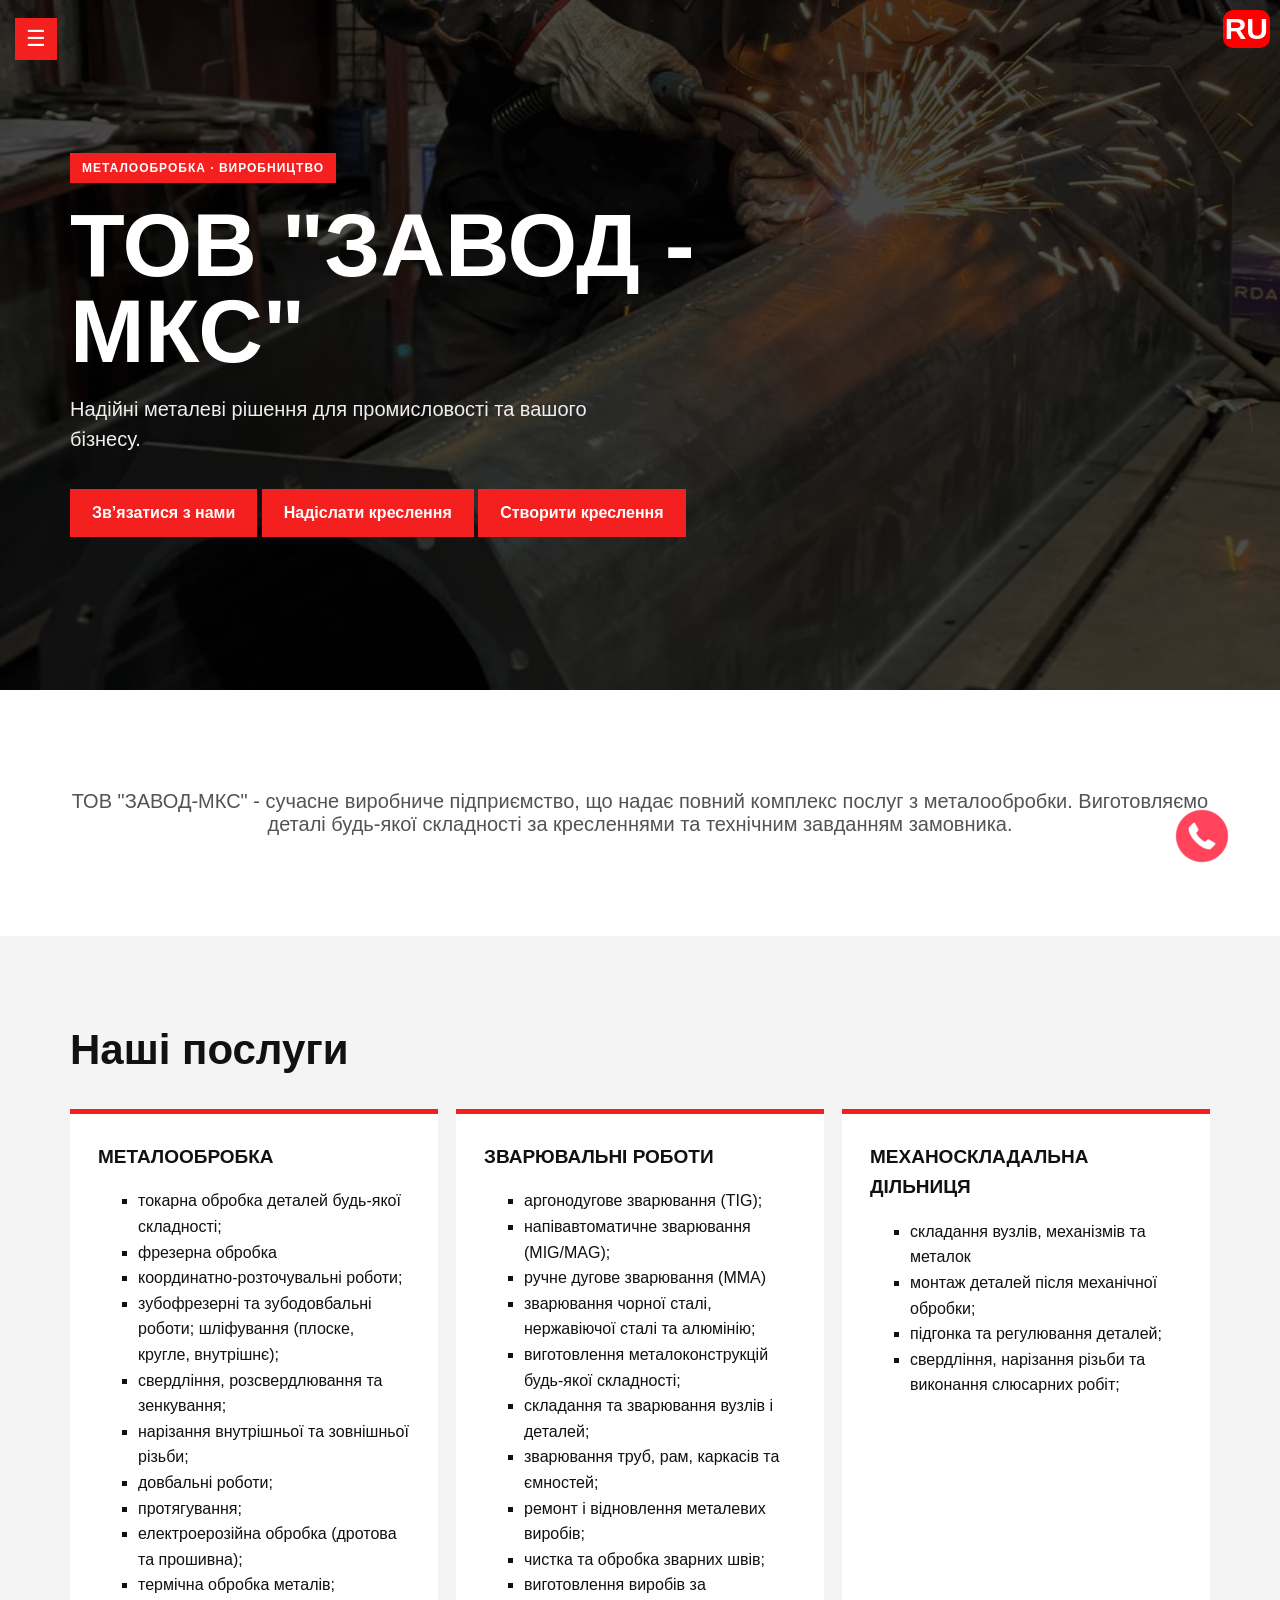
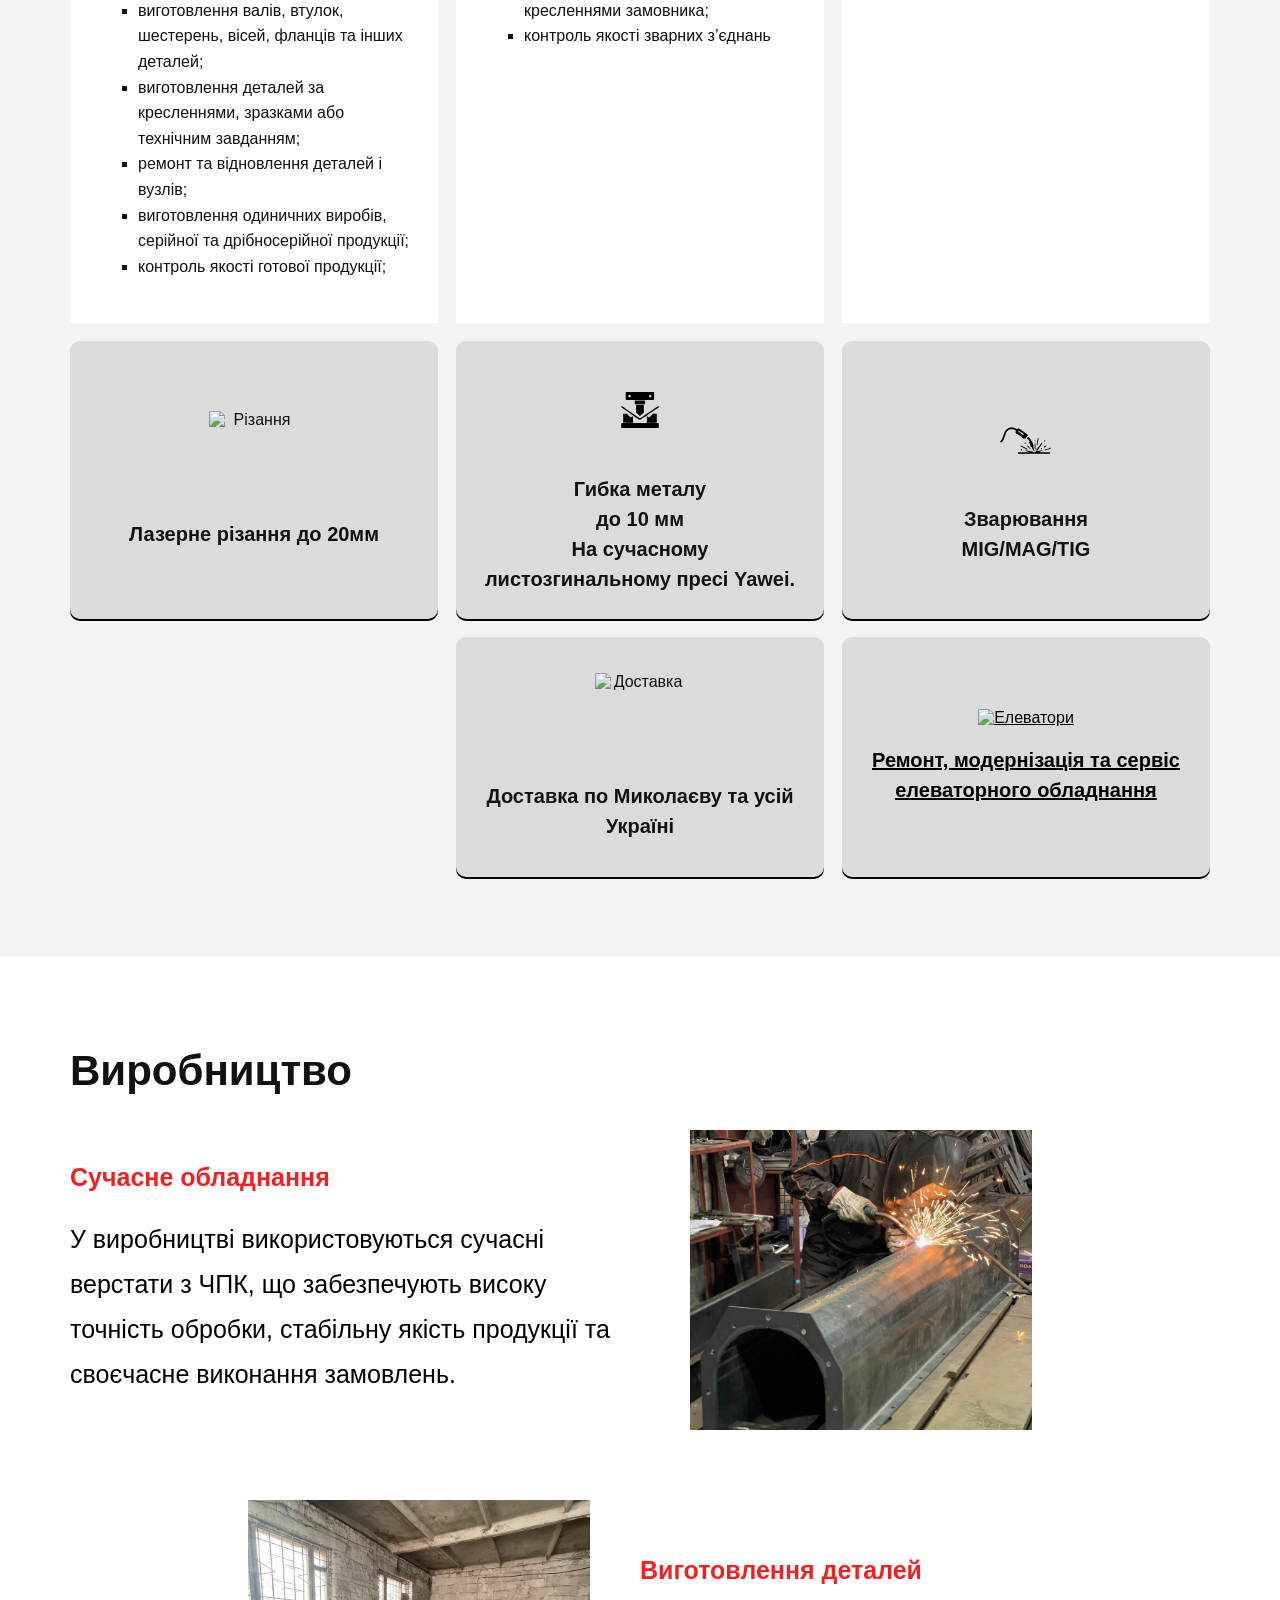
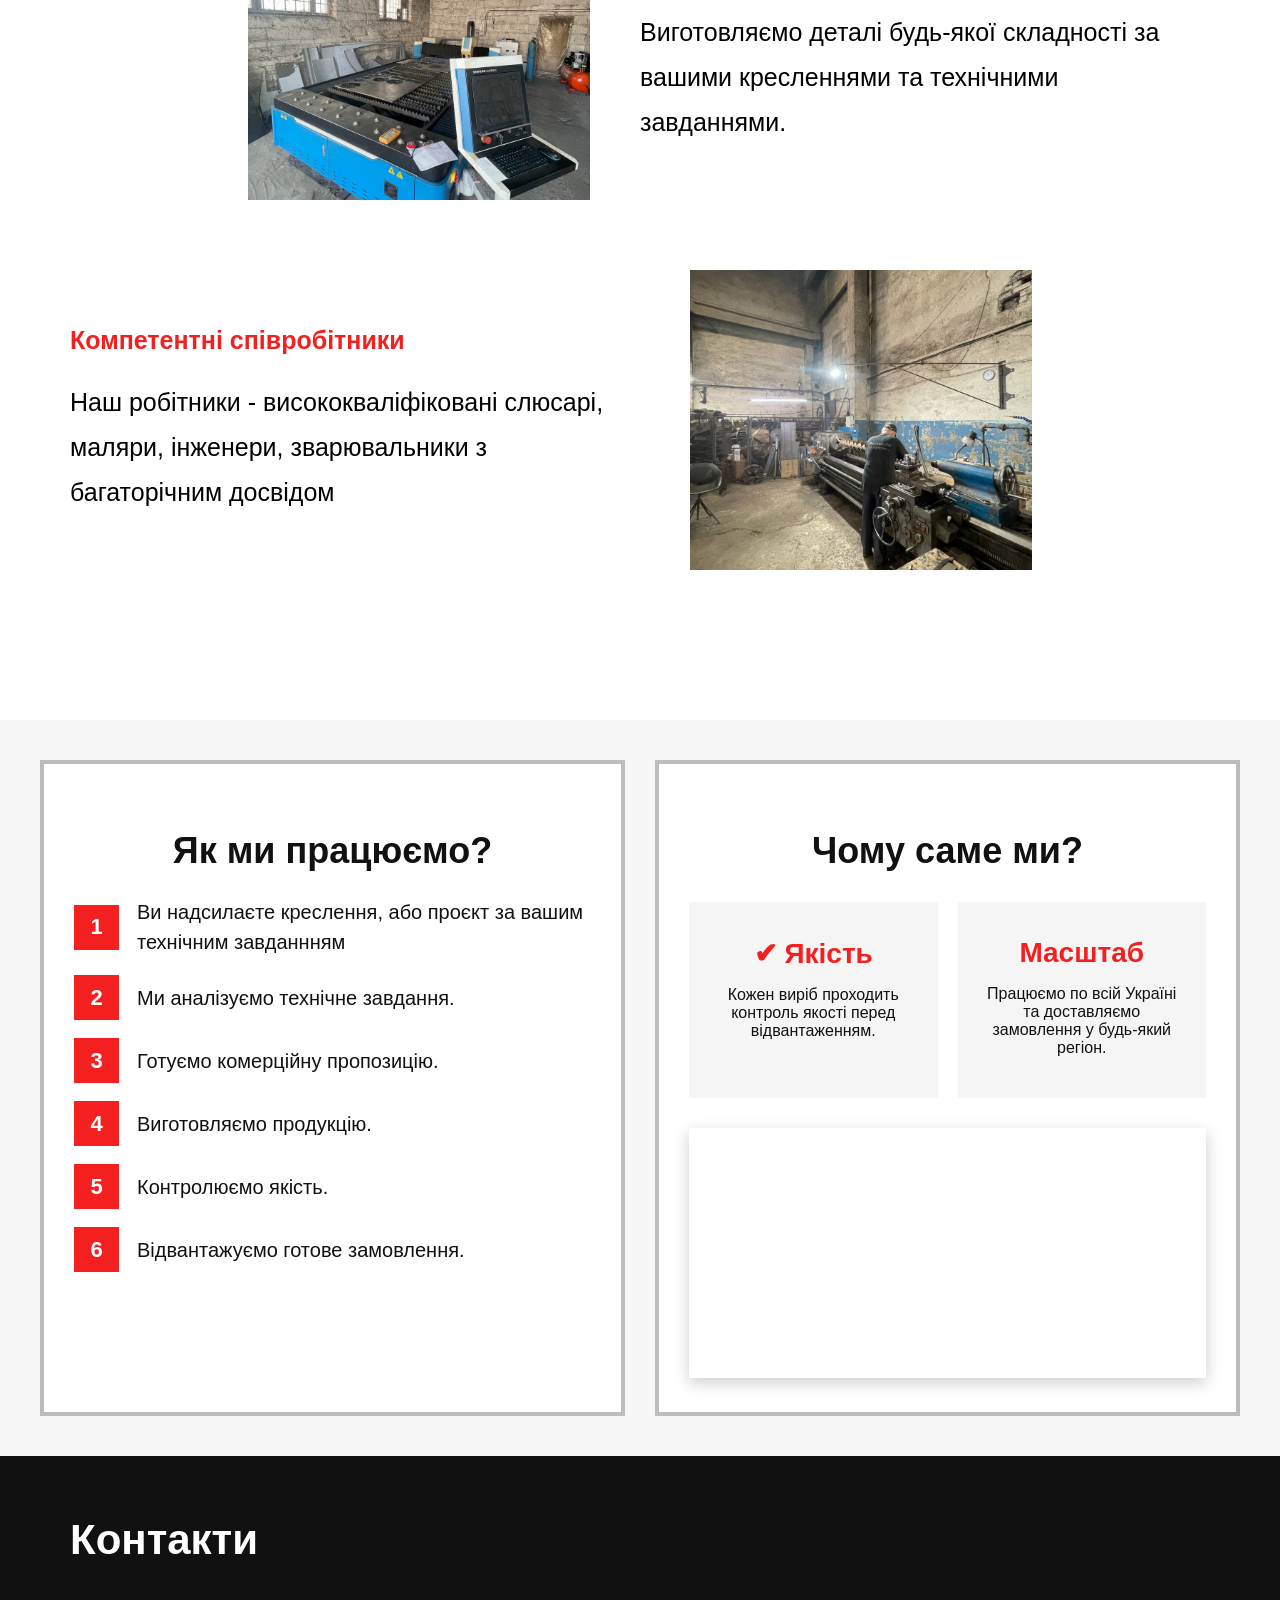
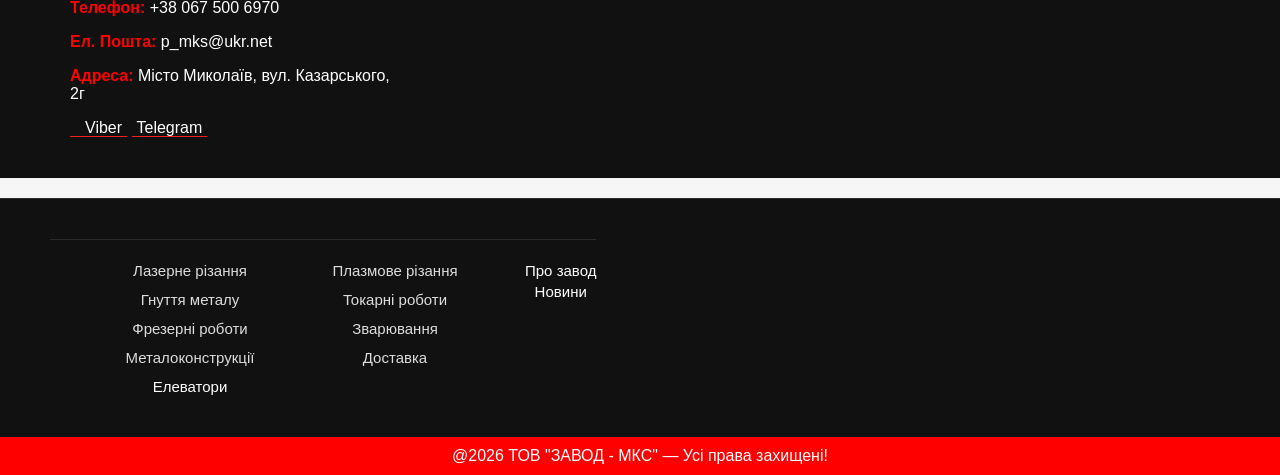
==== commit 6be1b0d5: "Update index.html" ====
--- a/index.html
+++ b/index.html
@@ -171,11 +171,6 @@
    <a target="_blank" href="./elevator.html"> <img src="./image/Elevator.svg" alt="Елеватори">
     <p>Ремонт, модернізація та сервіс елеваторного обладнання</p></a>
 </article>
-
-
-
-
-        
       </div>
     </section>
 
@@ -400,4 +395,4 @@
     
   </script>
 </body>
-</html>+</html>
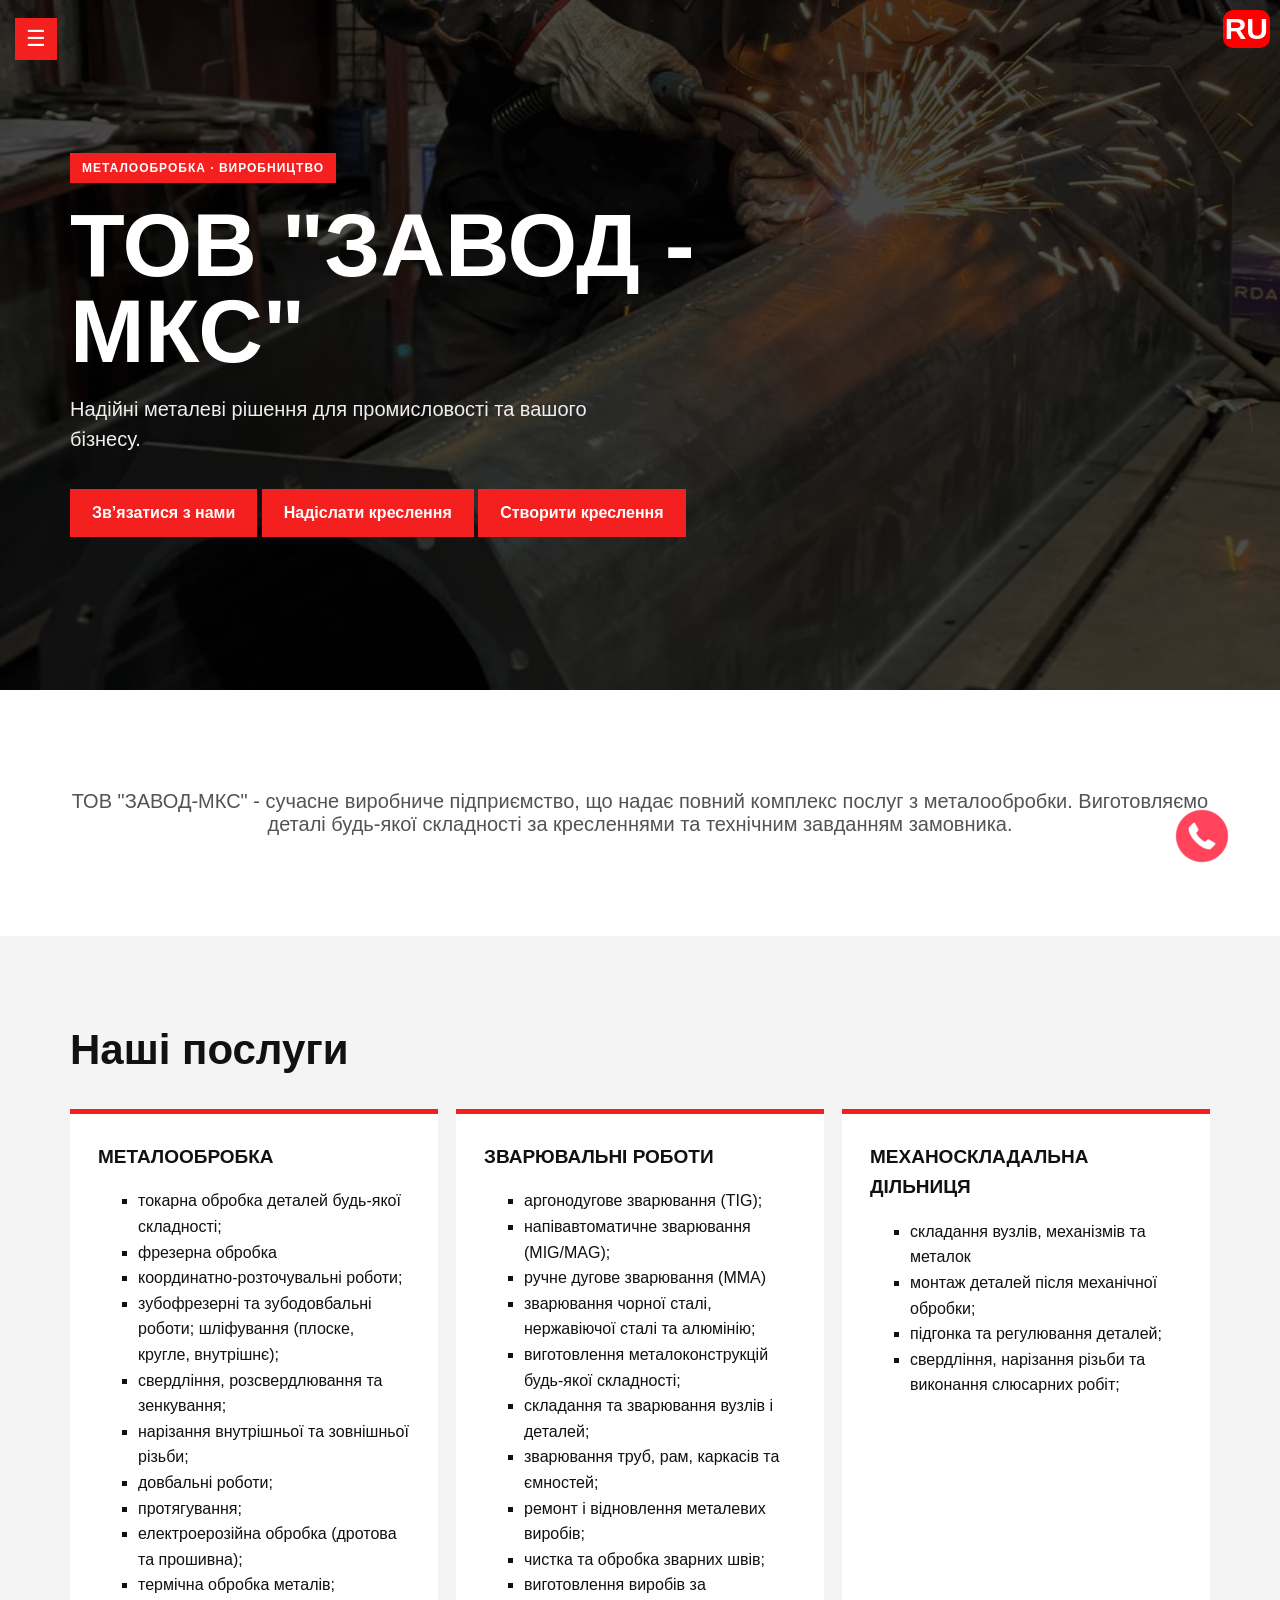
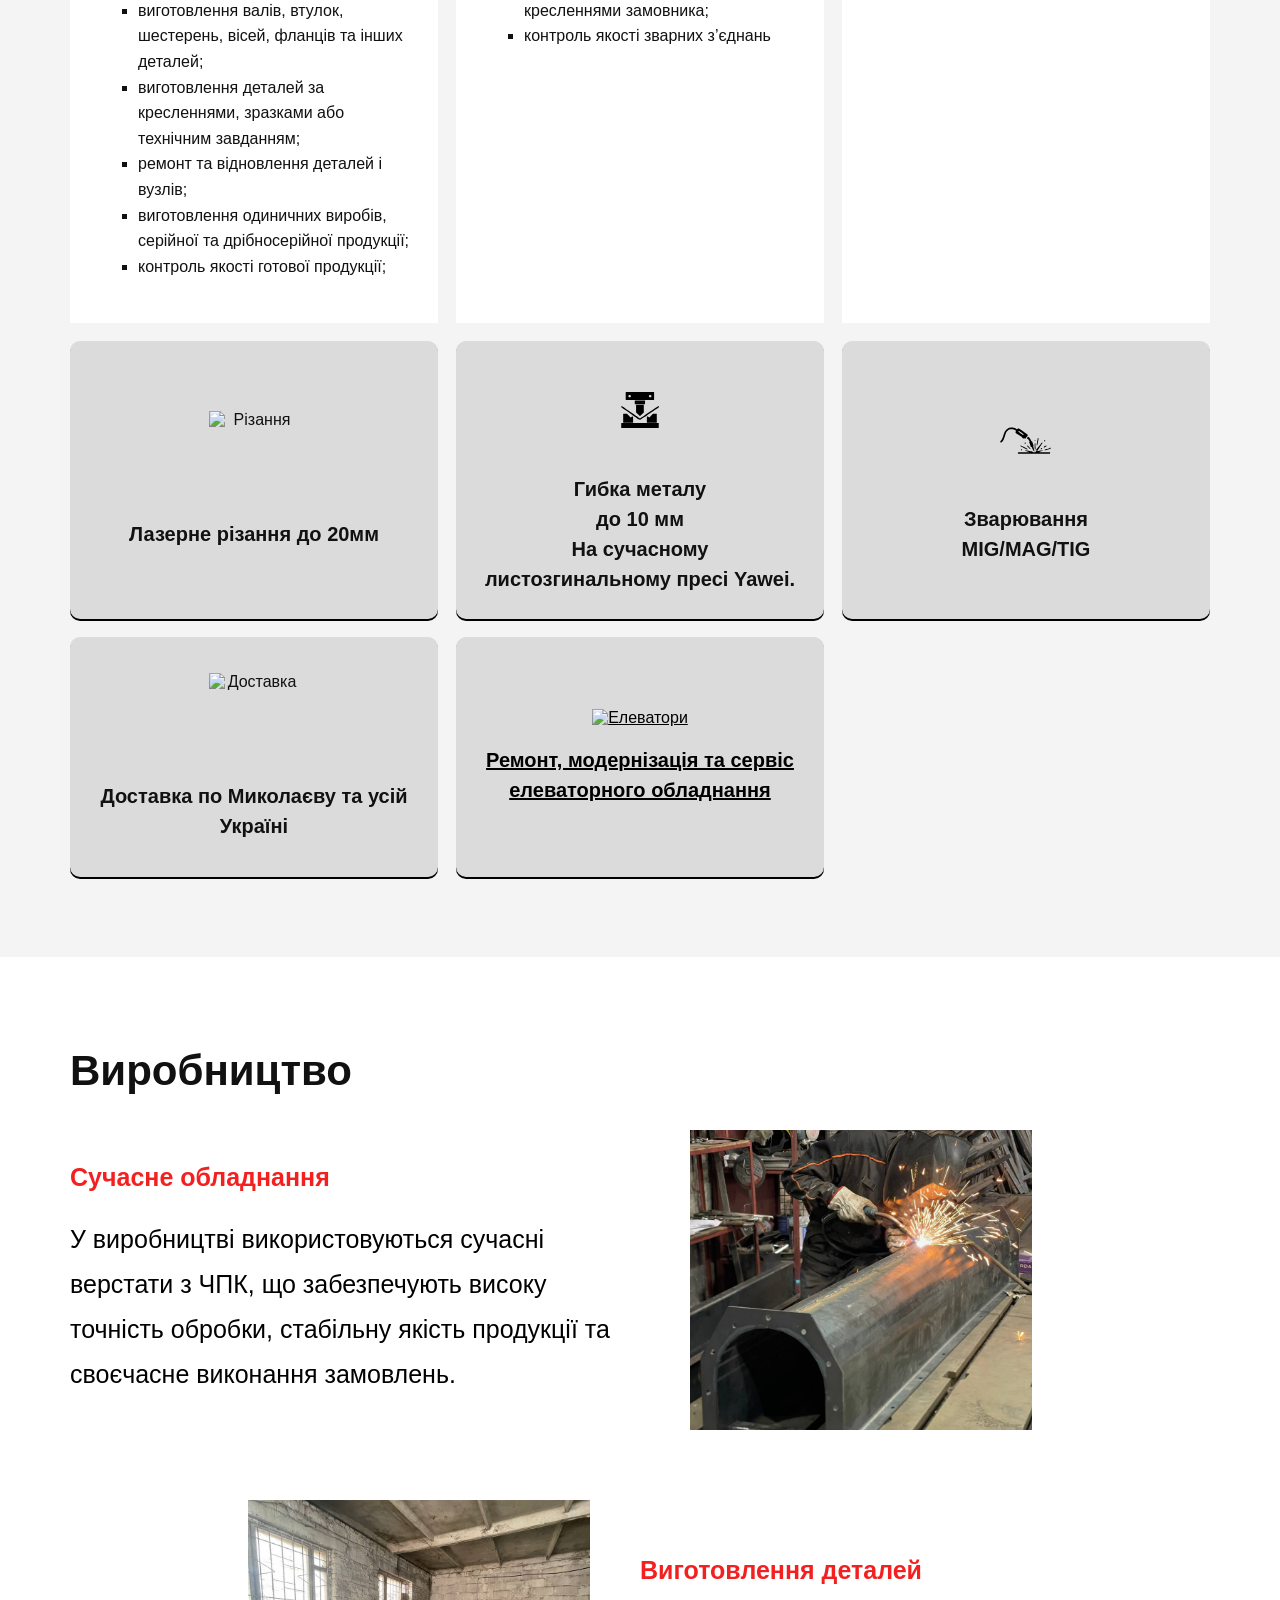
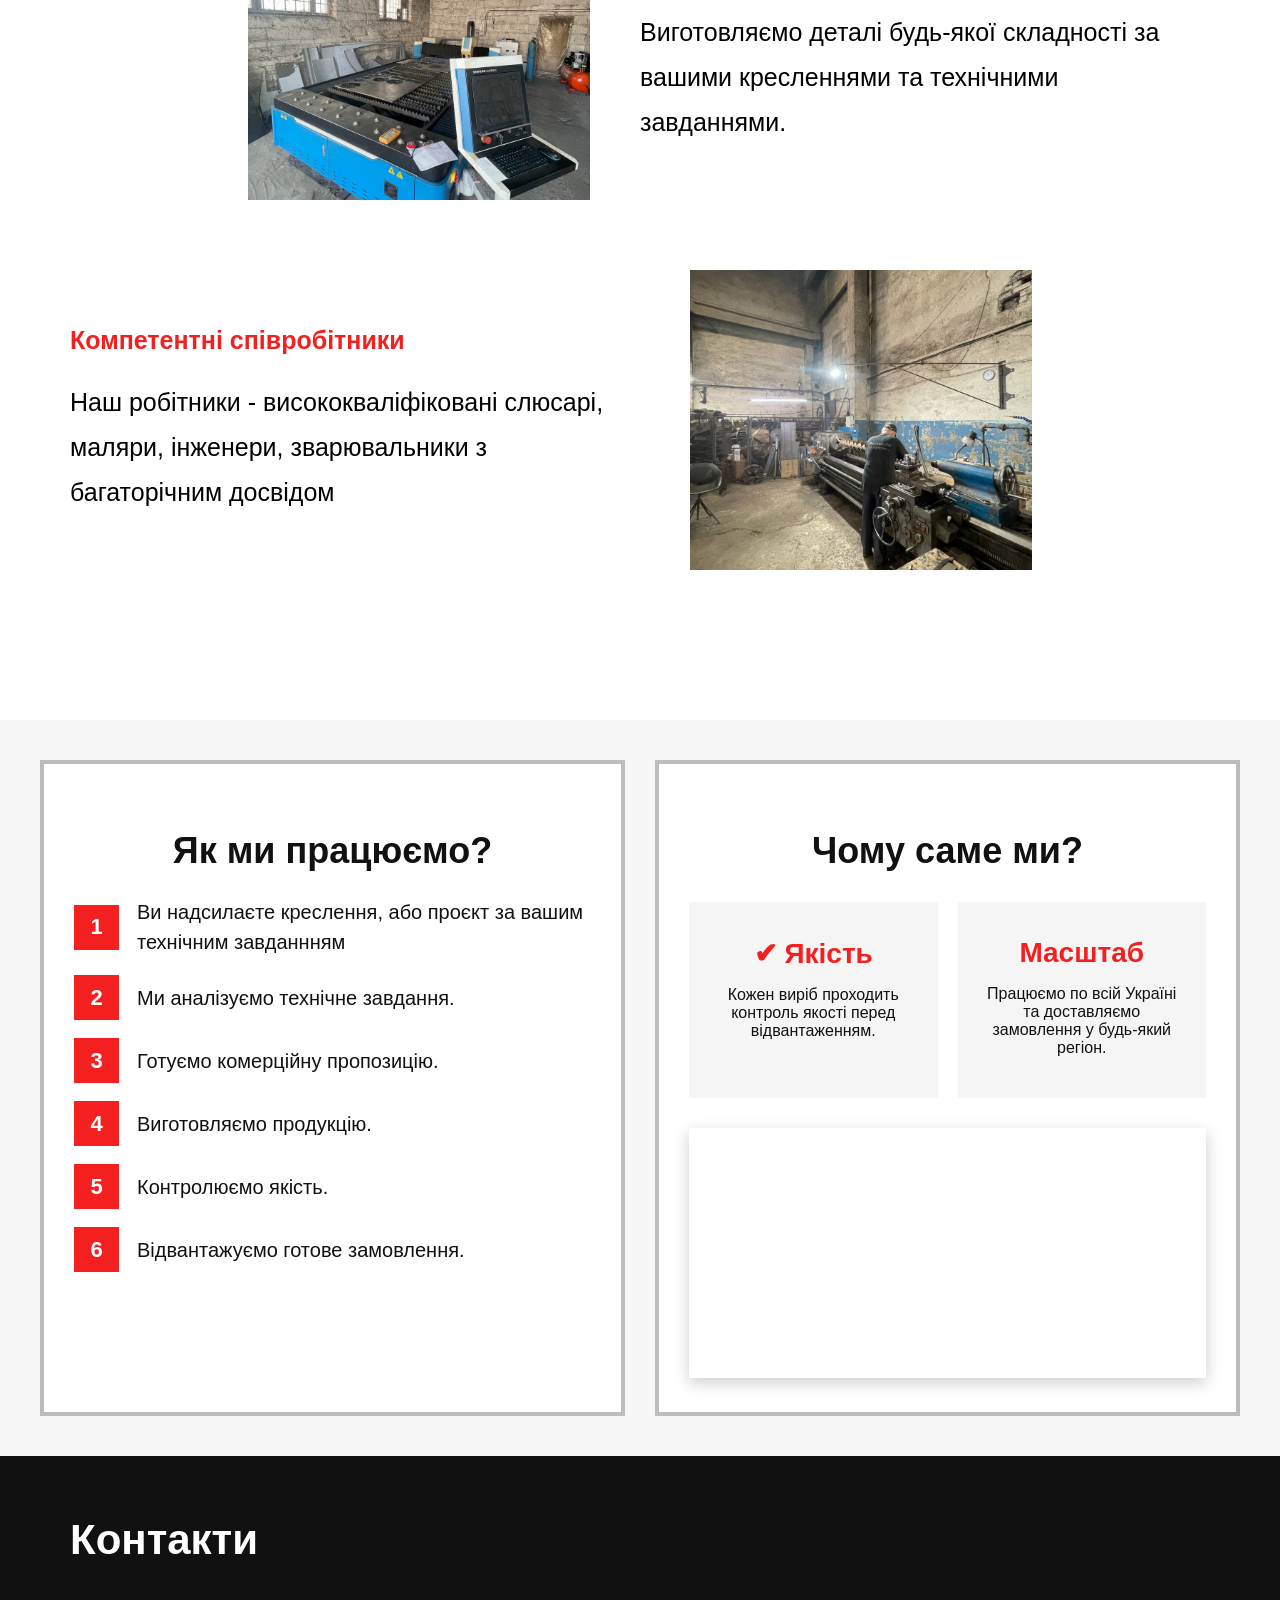
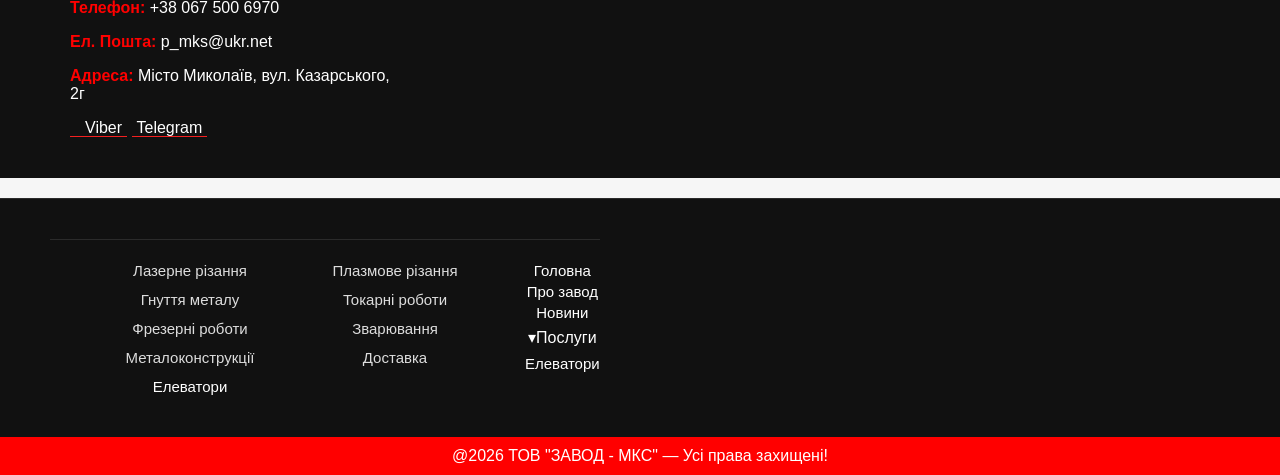
==== commit c4b1ba14: "Add files via upload" ====
--- a/index.html
+++ b/index.html
@@ -39,7 +39,7 @@
                 <summary  onclick="location.href='#services'">Послуги</summary>
 
                 <ul class="dropdown-list">
-                    <li><a target="_blank" href="./elevator.html">Елеватори</a></li>
+                    <li><a href="./elevator.html">Елеватори</a></li>
                 </ul>
             </details>
         </li>
@@ -163,14 +163,19 @@
     <img src="./image/payalnik.svg" alt="Зварювання">
     <p>Зварювання<br>MIG/MAG/TIG</p>
 </article>
-       <article class="special-cards delivery-card">
+       <article class="special-cards delivery-car">
     <img src="./image/Order.svg" alt="Доставка">
     <p>Доставка по Миколаєву та усій Україні</p>
 </article>
 <article class="special-cards elevator-card" >
-   <a target="_blank" href="./elevator.html"> <img src="./image/Elevator.svg" alt="Елеватори">
+   <a href="./elevator.html"> <img src="./image/Elevator.svg" alt="Елеватори">
     <p>Ремонт, модернізація та сервіс елеваторного обладнання</p></a>
 </article>
+
+
+
+
+        
       </div>
     </section>
 
@@ -318,7 +323,7 @@
             <li>Зварювання</li>
             <li>Металоконструкції</li>
             <li>Доставка</li>
-             <li><a target="_blank" href="./elevator.html">  Елеватори</a></li>
+             <li><a href="./elevator.html">  Елеватори</a></li>
         </ul>
         
     </div>
@@ -326,12 +331,15 @@
     <div>
 
         <ul class="footer-list-links">
-            <li><a target="_blank" href="./aboutus.html">Про завод</a></li>
-            <li><a target="_blank" href="./news.html">Новини</a></li>
+          <li><a href="./index.html">Головна</a></li>
+            <li><a href="./aboutus.html">Про завод</a></li>
+            <li><a href="./news.html">Новини</a></li>
+             <ul class="footer-list-service">▾Послуги
+          <li><a href="./elevator.html">Елеватори</a></li>
         </ul>
-    </div>
-     
-
+        </ul>
+    </div>
+</div>
 </div>
   <a class="tell" href="tel:+380675006970"><img src="./image/tell.png"></a>
 <a class="lang" href="./ru/index.html">RU</a>
@@ -376,6 +384,7 @@
 
     toggle.addEventListener("click", () => {
       document.body.classList.toggle("menu-closed");
+      document.body.classList.toggle("menu-open");
       updateMenuButton();
     });
 ц
@@ -395,4 +404,4 @@
     
   </script>
 </body>
-</html>
+</html>
--- a/index.css
+++ b/index.css
@@ -48,7 +48,8 @@
   color: var(--orange);
 }
 
-.side-title, select {
+.side-title,
+select {
   margin: 55px 0 14px;
   color: #999;
   font-size: 11px;
@@ -65,6 +66,12 @@
   line-height: 50px;
   text-decoration: none;
   border-bottom: 1px solid #292929;
+}
+
+nav ul {
+  margin: 0 0 0 5px;
+  padding: 0;
+  list-style: none;
 }
 
 nav a:hover {
@@ -116,56 +123,74 @@
   border: 0;
   transition: left 0.3s ease;
 }
+
 main,
 footer {
-    margin-left: var(--sidebar-width);
-    transition: margin-left .3s ease;
+  margin-left: var(--sidebar-width);
+  transition: margin-left .3s ease;
 }
 
 body.menu-closed main,
 body.menu-closed footer {
-    margin-left: 0;
+  margin-left: 0;
 }
 
 body.menu-closed .sidebar {
   transform: translateX(calc(-100% - 5px));
 }
+
 body.menu-closed .menu-toggle {
   left: 15px;
 }
 
-details summary{
-    list-style:none;
-    cursor:pointer;
-    padding:12px 0;
-    line-height:50px;
-    color:#fff;
-    border-bottom:1px solid #292929;
-    user-select:none;
-}
-
-details summary:hover{
-    color:var(--orange);
+details summary {
+  list-style: none;
+  cursor: pointer;
+  padding: 12px 0;
+  line-height: 50px;
+  color: #fff;
+  border-bottom: 1px solid #292929;
+  user-select: none;
+}
+
+details summary:hover {
+  color: var(--orange);
 }
 
 /* Убираем стандартную стрелку */
-details summary::-webkit-details-marker{
-    display:none;
-}
-
-.dropdown-list{
-    list-style:none;
-    margin:0;
-    padding:0 0 0 15px;
-    text-align: center;
-}
-
-.dropdown-list a{
-    display:block;
-    padding:8px 0;
-    line-height:30px;
-    border:none;
-}
+details summary::-webkit-details-marker {
+  display: none;
+}
+
+.dropdown-list {
+  list-style: none;
+  margin: 0;
+  padding: 0 0 0 15px;
+  text-align: center;
+}
+
+.dropdown-list a {
+  display: block;
+  padding: 8px 0;
+  line-height: 30px;
+  border: none;
+}
+
+.menu-container summary::-webkit-details-marker {
+    display: none;
+}
+
+.menu-container summary::before {
+    content: "▾";
+    margin-right: 8px;
+    transition: transform 0.3s ease;
+}
+
+/* При открытии поворачиваем стрелку влево */
+.menu-container details[open] summary::before {
+    transform: rotate(90deg);
+}
+
 
 /* Main content */
 
@@ -282,7 +307,6 @@
   gap: 18px;
 }
 
-
 .card {
   min-height: 180px;
   padding: 28px;
@@ -309,7 +333,6 @@
   justify-content: center;
   align-items: center;
   text-align: center;
-
   background: #dbdbdb;
   border-radius: 10px;
   box-shadow: 0px 2px black;
@@ -346,6 +369,7 @@
 .elevator-card:hover {
   transform: translateY(-5px);
 }
+
 .elevator-card a {
   color: #000000;
 }
@@ -498,18 +522,19 @@
 }
 
 /* Contacts */
-.contacts{
-    display:grid;
-    grid-template-columns:320px 1fr;
-    gap:35px;
-    padding:50px 70px 25px;
-    background:#111;
-    color:#fff;
-
-}
-.contacts a{
-  text-decoration:none;
-  color:#ffffff;
+.contacts {
+  display: grid;
+  grid-template-columns: 320px 1fr;
+  gap: 35px;
+  padding: 50px 70px 25px;
+  background: #111;
+  color: #fff;
+
+}
+
+.contacts a {
+  text-decoration: none;
+  color: #ffffff;
 }
 
 .contact-list b {
@@ -518,11 +543,11 @@
 
 .contact-list a {
   color: #fff;
-   transition: color .3s ease-in-out;
-}
-
-.contact-list a:hover{
-  color:red;
+  transition: color .3s ease-in-out;
+}
+
+.contact-list a:hover {
+  color: red;
 }
 
 .social a {
@@ -538,81 +563,83 @@
   color: rgb(38, 0, 255);
 }
 
-.map{
-    min-height:220px;
-}
-
-.map iframe{
-    width:100%;
-    height:220px;
-    min-height:220px;
-}
-
-.footer-production{
-     background:#111;
-    color:#fff;
-
-    display:flex;
-    text-align:center;
-    justify-content:space-between;
-    gap:40px;
-
-    margin-top:20px;
-    padding-top:20px;
-    padding-left:50px;
-    padding-bottom:20px;
-    border-top:1px solid #2b2b2b;
-}
-
-.footer-production h3{
-    margin:0 0 10px;
-    font-size:22px;
-}
-
-.footer-production ul{
-    margin:0;
-    padding:0;
-    list-style:none;
-    
-}
-
-.footer-list{
-    display:grid;
-    grid-template-columns:repeat(2,minmax(180px,1fr));
-    gap:8px 25px;
-    color:#747474;
-}
-.footer-list-service{
+.map {
+  min-height: 220px;
+}
+
+.map iframe {
+  width: 100%;
+  height: 220px;
+  min-height: 220px;
+}
+
+.footer-production {
+  background: #111;
+  color: #fff;
+
+  display: flex;
+  text-align: center;
+  justify-content: space-between;
+  gap: 40px;
+
+  margin-top: 20px;
+  padding-top: 20px;
+  padding-left: 50px;
+  padding-bottom: 20px;
+  border-top: 1px solid #2b2b2b;
+}
+
+.footer-production h3 {
+  margin: 0 0 10px;
+  font-size: 22px;
+}
+
+.footer-production ul {
+  margin: 0;
+  padding: 0;
+  list-style: none;
+
+}
+
+.footer-list {
+  display: grid;
+  grid-template-columns: repeat(2, minmax(180px, 1fr));
+  gap: 8px 25px;
+  color: #747474;
+}
+
+.footer-list-service {
   line-height: 30px;
 }
-.footer-production li{
-    color:#ddd;
-    font-size:15px;
-    line-height:1.4;
-    
-}
-
-.footer-production a{
-    color:#ddd;
-    text-decoration:none;
-}
-
-.footer-production a{
-    color:#fff;
-    text-decoration:none;
-    transition:.3s;
-}
-
-.footer-production a:visited{
-    color:#fff;
-}
-
-.footer-production a:hover{
-    color:var(--orange);
-}
-
-.footer-production a:hover{
-    color:var(--orange);
+
+.footer-production li {
+  color: #ddd;
+  font-size: 15px;
+  line-height: 1.4;
+
+}
+
+.footer-production a {
+  color: #ddd;
+  text-decoration: none;
+}
+
+.footer-production a {
+  color: #fff;
+  text-decoration: none;
+  transition: .3s;
+}
+
+.footer-production a:visited {
+  color: #fff;
+}
+
+.footer-production a:hover {
+  color: var(--orange);
+}
+
+.footer-production a:hover {
+  color: var(--orange);
 }
 
 footer {
@@ -659,7 +686,7 @@
 .lang {
   position: fixed;
   z-index: 9999;
-   top: 10px;
+  top: 10px;
   right: 10px;
 
   background-color: red;
@@ -671,270 +698,128 @@
   justify-content: center;
   font-weight: bold;
   border-radius: 10px;
-text-decoration: none;
-
-}
-
-
-/* Mobile */
-
-@media (max-width: 800px) {
-  .info-section {
-    display: flex;
-    flex-direction: column;
-    gap: 20px;
-    margin: 0;
-  }
-.grid {
-    display: grid;
-    grid-template-columns: 1fr;
-    gap: 15px;
-  }
-  .card {
-    width: 100%;
-    display: block;
-  }
-
-  .special-cards {
-    width: 100%;
-    margin: 0 !important;
-  }
-.production-item {
-  margin-right: -10px;
-}
-
-  html,
-  body {
-    overflow-x: hidden;
-  }
-
-  section {
-    padding: 45px 20px;
-  }
-
-  h1 {
-    font-size: 42px;
-    line-height: 1.1;
-  }
-
-  h2 {
-    font-size: 30px;
-    text-align: center;
-  }
-
-  h3 {
-    text-align: center;
-  }
-
-  .hero {
-    min-height: auto;
-    padding: 100px 20px 60px;
-    text-align: center;
-  }
-
-  .hero-content {
-    max-width: 100%;
-  }
-
-  .hero p {
-    max-width: 100%;
-    font-size: 18px;
-  }
-
-  .btn {
-    display: block;
-    width: 100%;
-    margin-top: 15px;
-    text-align: center;
-  }
-
-
-  .info p {
-    font-size: 18px;
-    line-height: 1.6;
-  }
-
-  /* Наші послуги */
-
-  .cards {
-    padding: 15px;
-  }
-
-  .cards h3 {
-    font-size: 24px;
-    margin-bottom: 15px;
-  }
-
-    .why-grid {
-    display: flex;
-    flex-direction: column;
-    gap: 15px;
-  }
-   .why-card {
-    width: 100%;
-  }
-
-
-  .why-card h2 {
-    font-size: 18px;
-    margin-bottom: 8px;
-  }
-
-  .why-card p {
-    font-size: 14px;
-    line-height: 1.4;
-  }
-
-   .why-video {
-    width: 100%;
-    height: 150px;
-  }
-
-   .work,
-  .cards {
-    display: block;
-    width: 100%;
-    max-width: 100%;
-    margin: 0 0 20px;
-    padding: 15px;
-  }
-
-  .info-section {
-    display: block;
-    margin: 0;
-  }
- .work h3,
-.cards h3{
-    font-size: 22px;
-    margin-bottom: 15px;
-}
-
-  .step {
-    align-items: flex-start;
-  }
-
-  .step p {
-    font-size: 17px;
-  }
-  .contacts {
-    display: flex;
-    flex-direction: column;
-  }
-
-  .map iframe {
-    height: 280px;
-  }
-
-  .contact-list p {
-    font-size: 17px;
-  }
-
-  .social {
-    display: flex;
-    justify-content: center;
-    gap: 20px;
-    flex-wrap: wrap;
-  }
-
-
-  footer {
-    flex-direction: column;
-    text-align: center;
-    gap: 10px;
-    padding: 20px;
-  }
-
-  footer img {
-    margin: 0;
-  }
-
-
-  .sidebar-social {
-    justify-content: center;
-  }
-
-  .sidebar-social img {
-    margin: 0;
-  }
-
-  .QRcode {
-    display: flex;
-    justify-content: center;
-    margin: 25px 0 0;
-  }
-
-  .QRcode img {
-    width: 90px;
-  }
-  .card,
-.special-cards,
-.delivery-card {
-    width: 100% !important;
-    margin: 0 !important;
-}
-.delivery-card {
-    grid-column: auto !important;
-}
-
-/* FOOTER MOBILE */
-
-.contacts{
-    display: flex;
-    flex-direction: column;
-    width: 100%;
-    padding: 40px 20px;
-    gap: 30px;
-}
-
-.footer-production{
-    display: flex;
-    flex-direction: column;
-    align-items: center;
-
-    width: 100%;
-
-    margin: 20px 0 0;
-    padding: 20px 0;
-
-    gap: 25px;
-
-    border-top: 1px solid #2b2b2b;
-}
-
-.footer-list{
-    display: flex;
-    flex-direction: column;
-
-    align-items: center;
-
-    width: 100%;
-    gap: 12px;
-}
-
-.footer-list-links{
-    display: flex;
-    flex-direction: column;
-
-    align-items: center;
-
-    width: 100%;
-    gap: 12px;
-
-    padding: 0;
-    margin: 0;
-}
-
-.footer-list li,
-.footer-list-links li{
-    width: auto;
-    margin: 0;
-    text-align: center;
-}
-
-footer{
-    width: 100%;
-    margin: 0;
-    padding: 15px;
-    text-align: center;
-}
-}+  text-decoration: none;
+
+}
+
+/* МОБИЛЬНАЯ ВЕРСИЯ*/
+
+@media (max-width:768px){
+
+    .sidebar{
+        position: fixed;
+        top: 0;
+        left: 0;
+        width: 100vw;
+        height: 100vh;
+        padding: 30px 20px;
+        overflow-y: auto;
+        z-index: 1000;
+    }
+
+    .menu-closed .sidebar{
+        transform: translateX(-100%);
+    }
+
+    .menu-toggle{
+        position: fixed;
+        top: 15px;
+        left: 15px;
+        z-index: 1100;
+    }
+
+    main{
+        margin-left: 0;
+    }
+
+
+    section{
+        padding:50px 20px;
+    }
+    .grid{
+        display:flex;
+        flex-direction:column;
+        gap:20px;
+    }
+
+    .card,
+    .special-cards{
+        width:100%;
+        margin:0 !important;
+        min-height:auto;
+    }
+
+    .special-cards img{
+        width:70px;
+        height:70px;
+    }
+
+    /* Производство */
+    .production-item,
+    .production-item.reverse{
+        flex-direction:column;
+        gap:20px;
+        margin-bottom:50px;
+    }
+
+    .production-item img{
+        width:100%;
+        height:250px;
+        object-fit:cover;
+    }
+
+    .production-text{
+        width:100%;
+        order:2;
+    }
+
+    .production-item img{
+        order:1;
+    }
+
+    .production-text h3{
+        font-size:24px;
+        text-align:center;
+    }
+
+    .production-text p{
+        font-size:18px;
+        text-align:center;
+    }
+
+    /* Блок "Как мы работаем" и "Почему мы" */
+    .info-section{
+        flex-direction:column;
+        margin:20px 0;
+    }
+
+    .work,
+    .cards{
+        width:100%;
+    }
+
+    .why-grid{
+        display:flex;
+        flex-direction:column;
+    }
+
+    /* Контакты */
+    .contacts{
+        grid-template-columns:1fr;
+    }
+
+    .map iframe{
+        height:280px;
+    }
+
+    /* Футер */
+    .footer-production{
+        flex-direction:column;
+        text-align:center;
+        padding:20px;
+    }
+
+    .footer-list{
+        grid-template-columns:1fr;
+    }
+  }
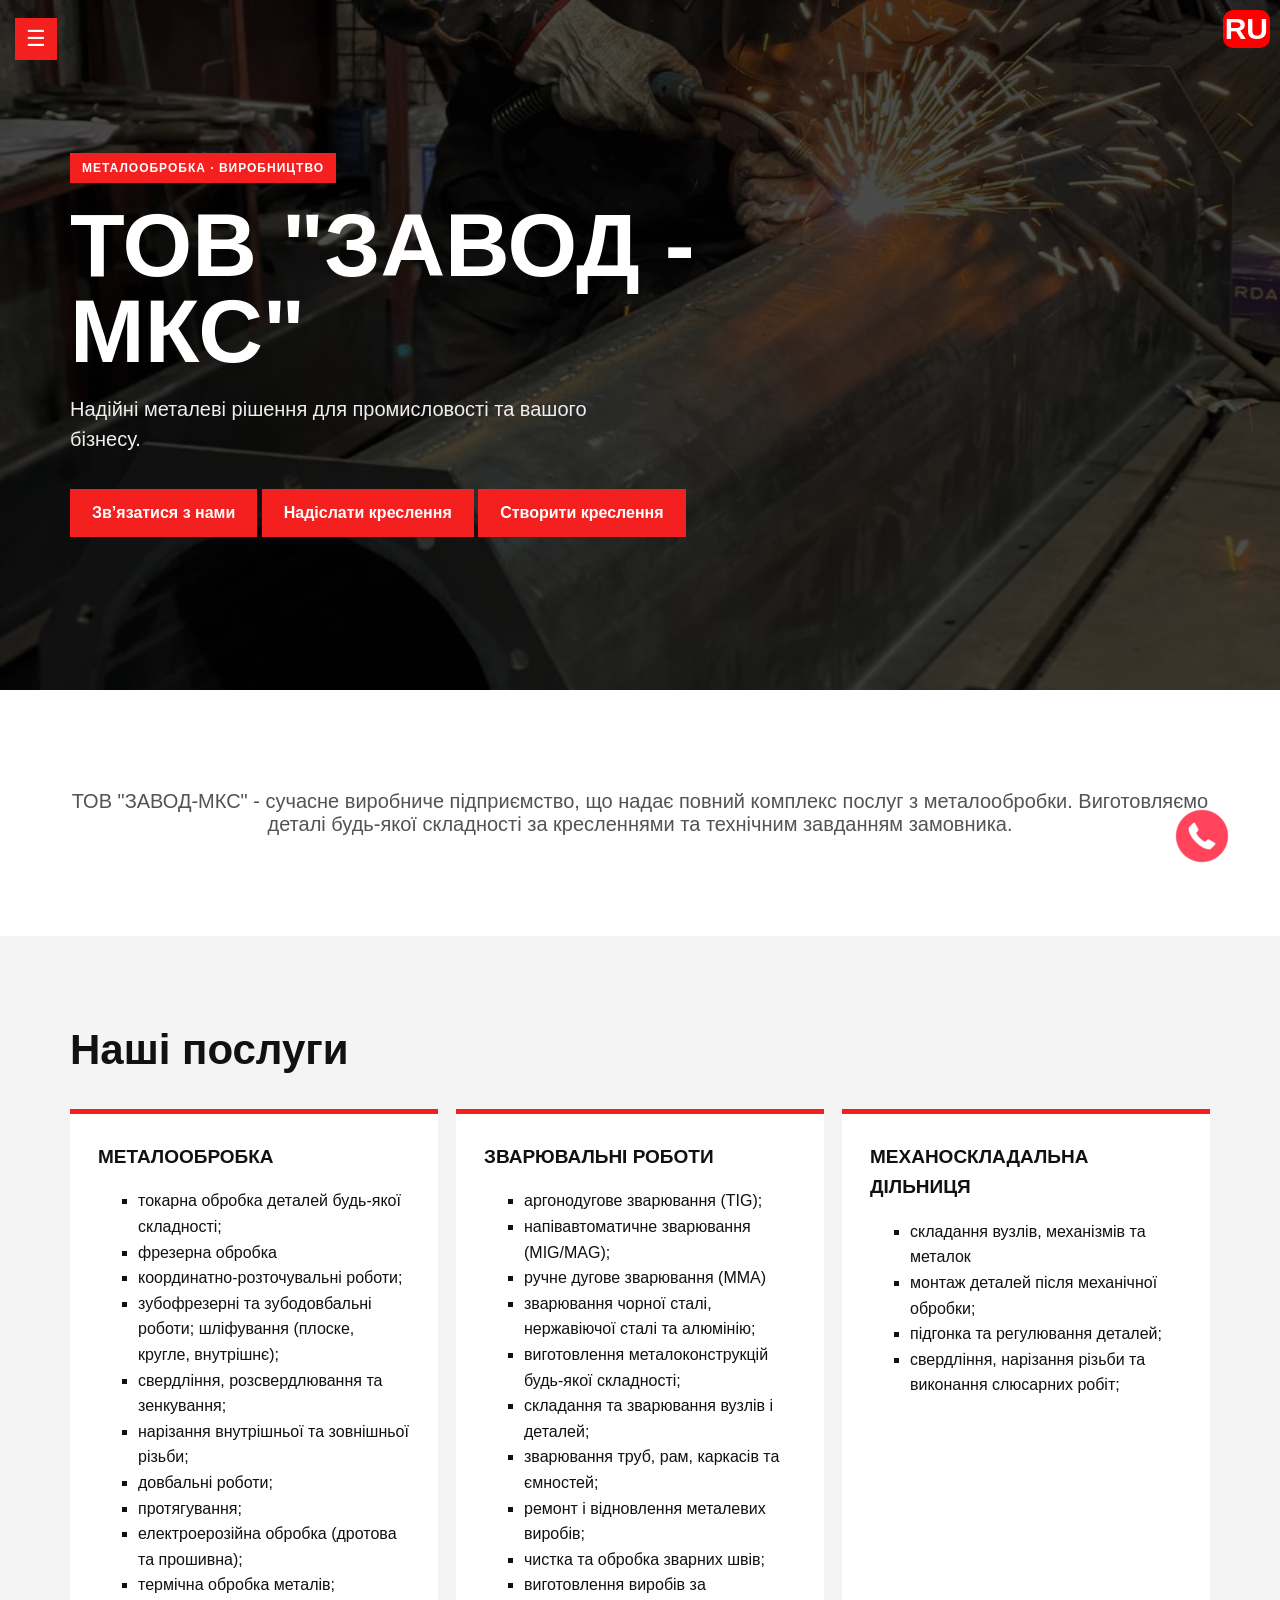
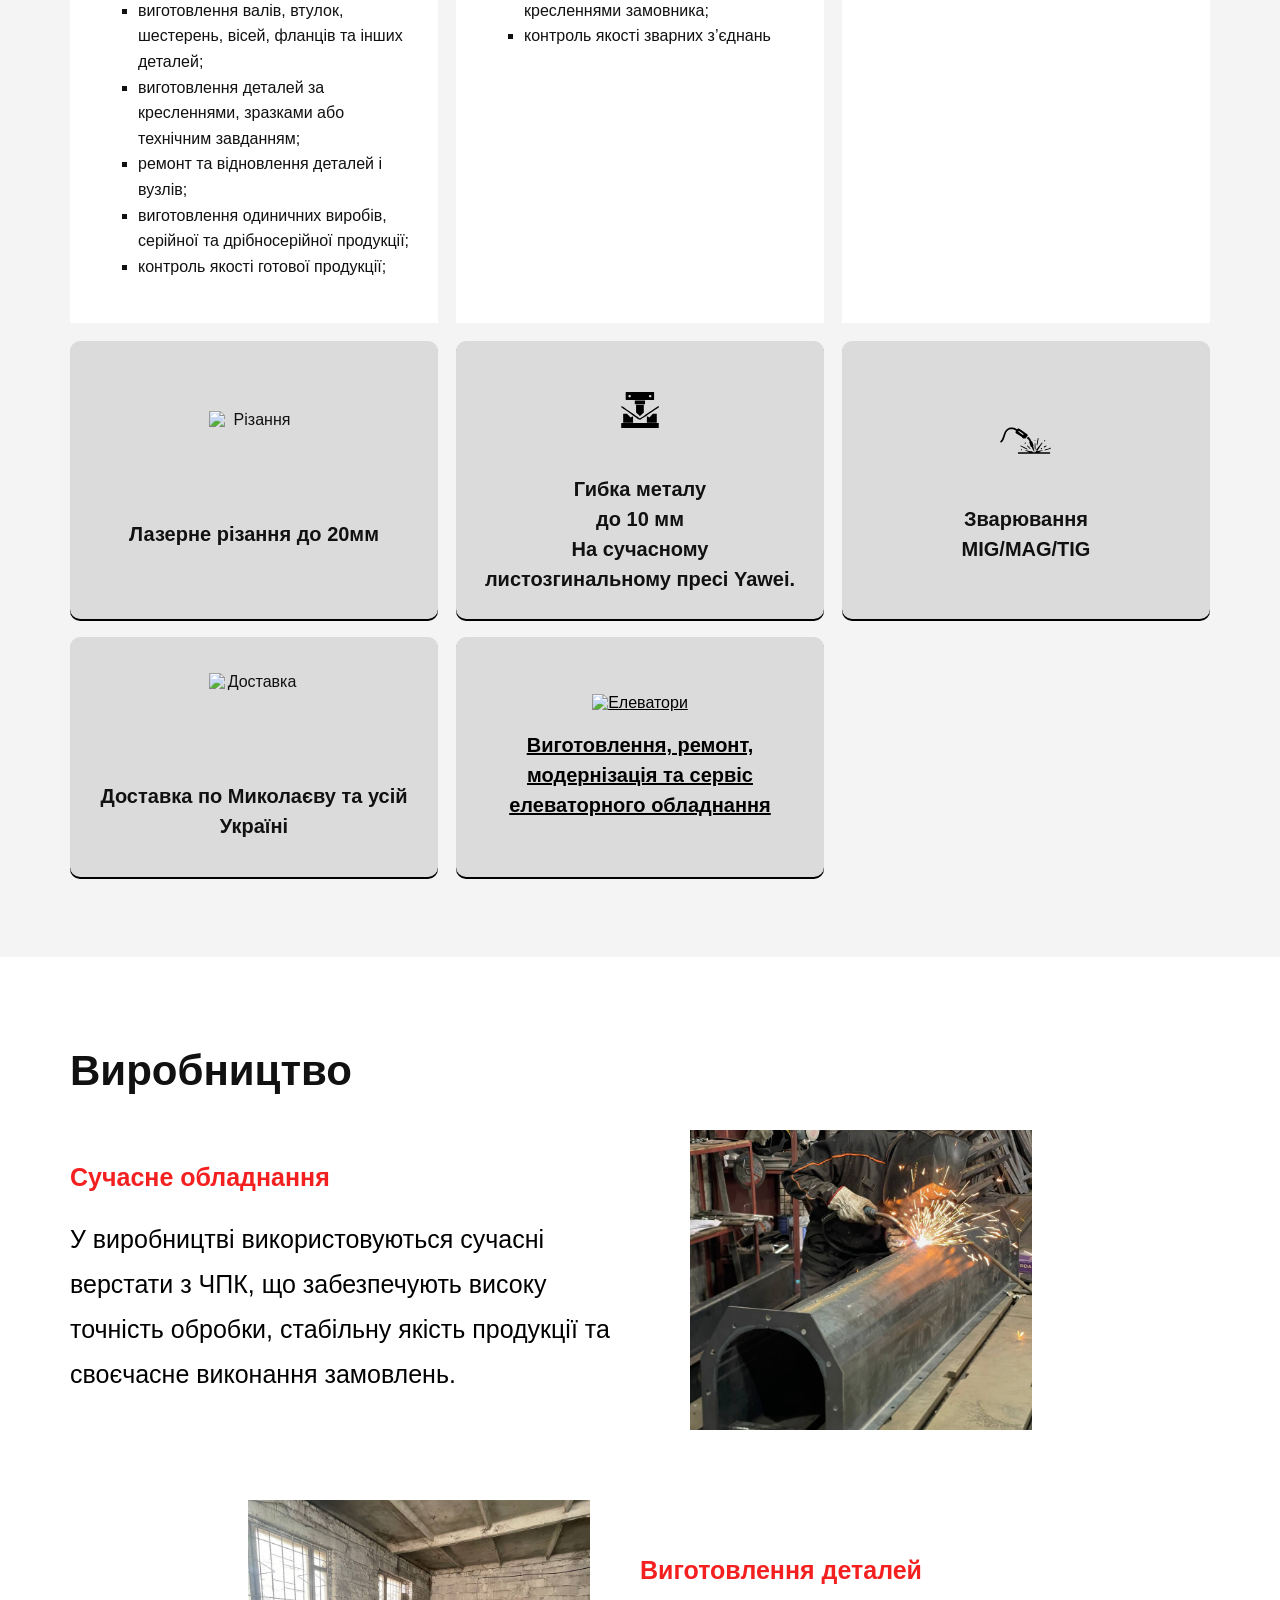
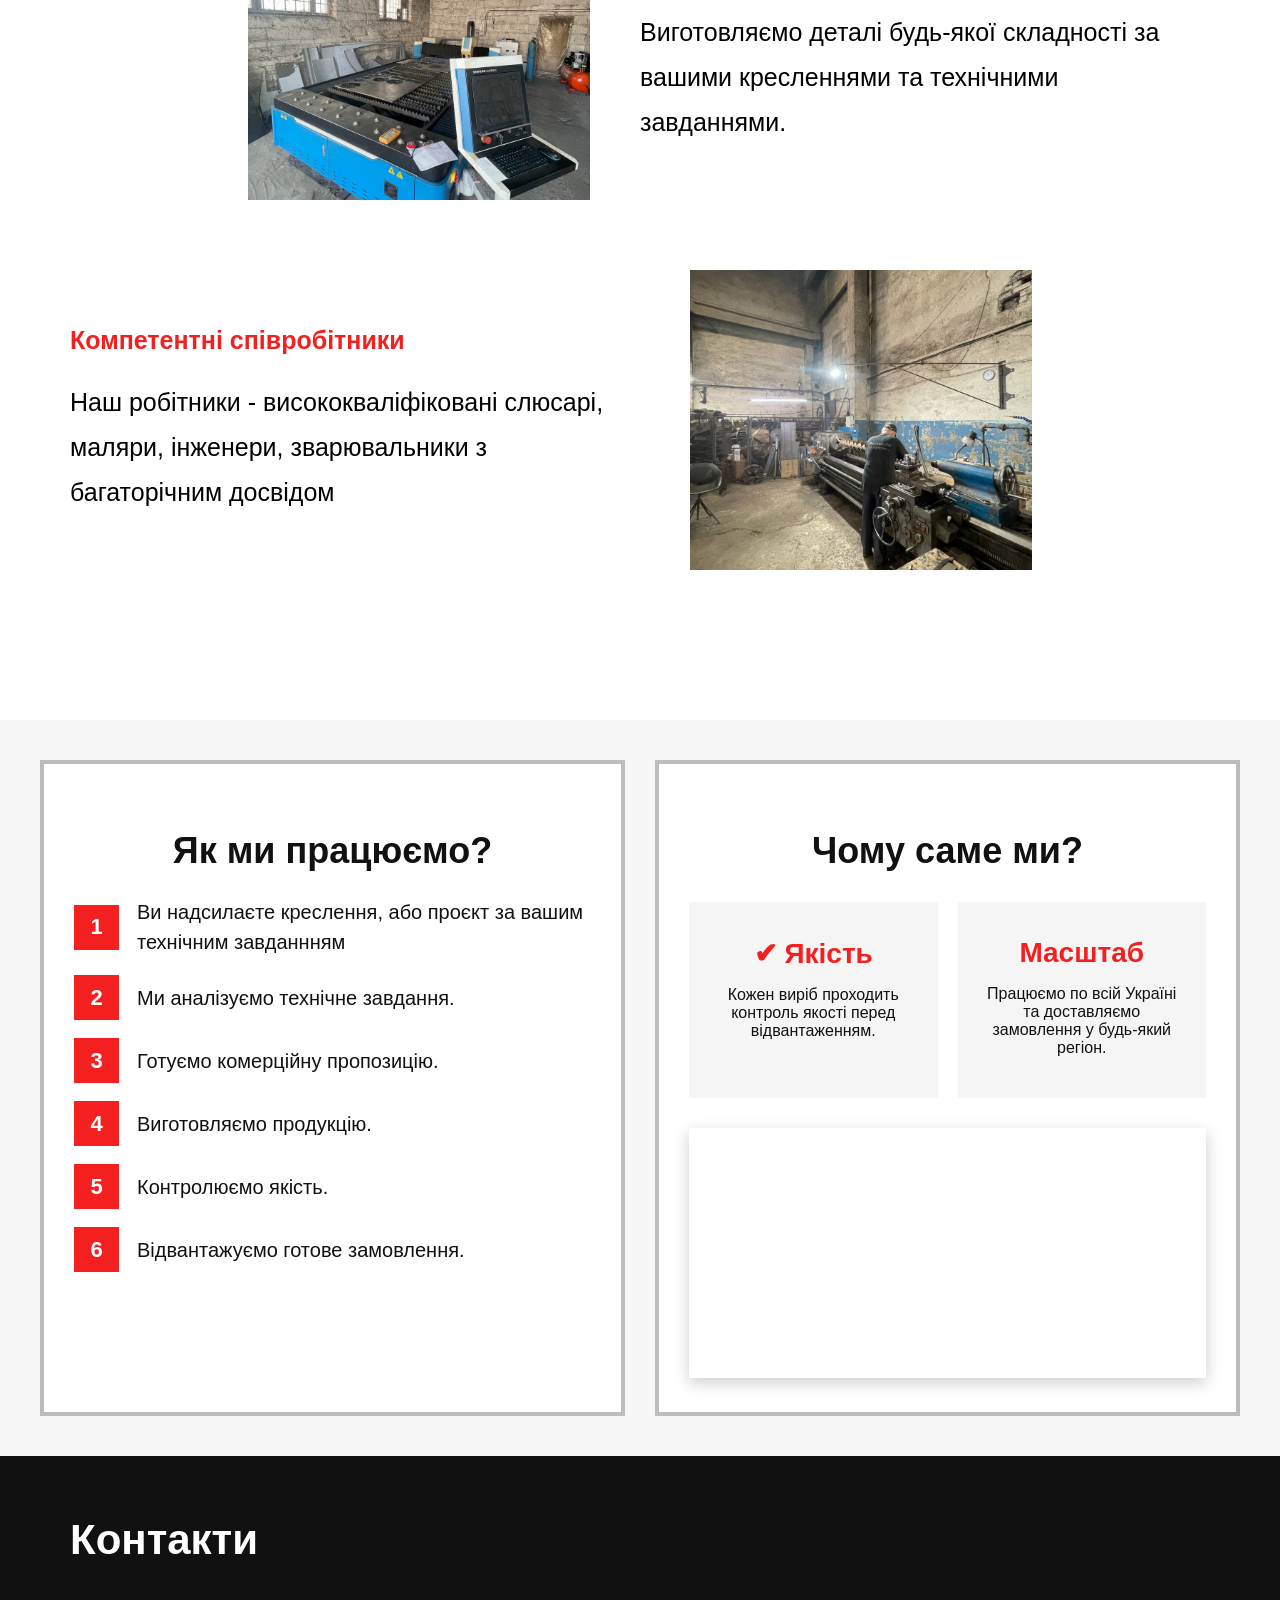
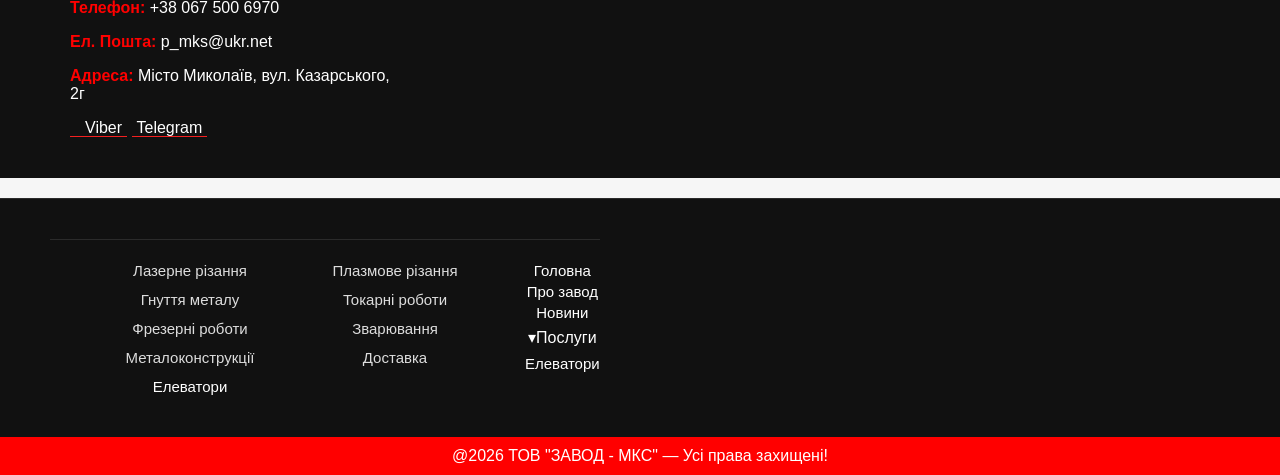
==== commit 3bbfc567: "Add files via upload" ====
--- a/index.html
+++ b/index.html
@@ -169,7 +169,7 @@
 </article>
 <article class="special-cards elevator-card" >
    <a href="./elevator.html"> <img src="./image/Elevator.svg" alt="Елеватори">
-    <p>Ремонт, модернізація та сервіс елеваторного обладнання</p></a>
+    <p>Виготовлення, ремонт, модернізація та сервіс елеваторного обладнання</p></a>
 </article>
 
 
